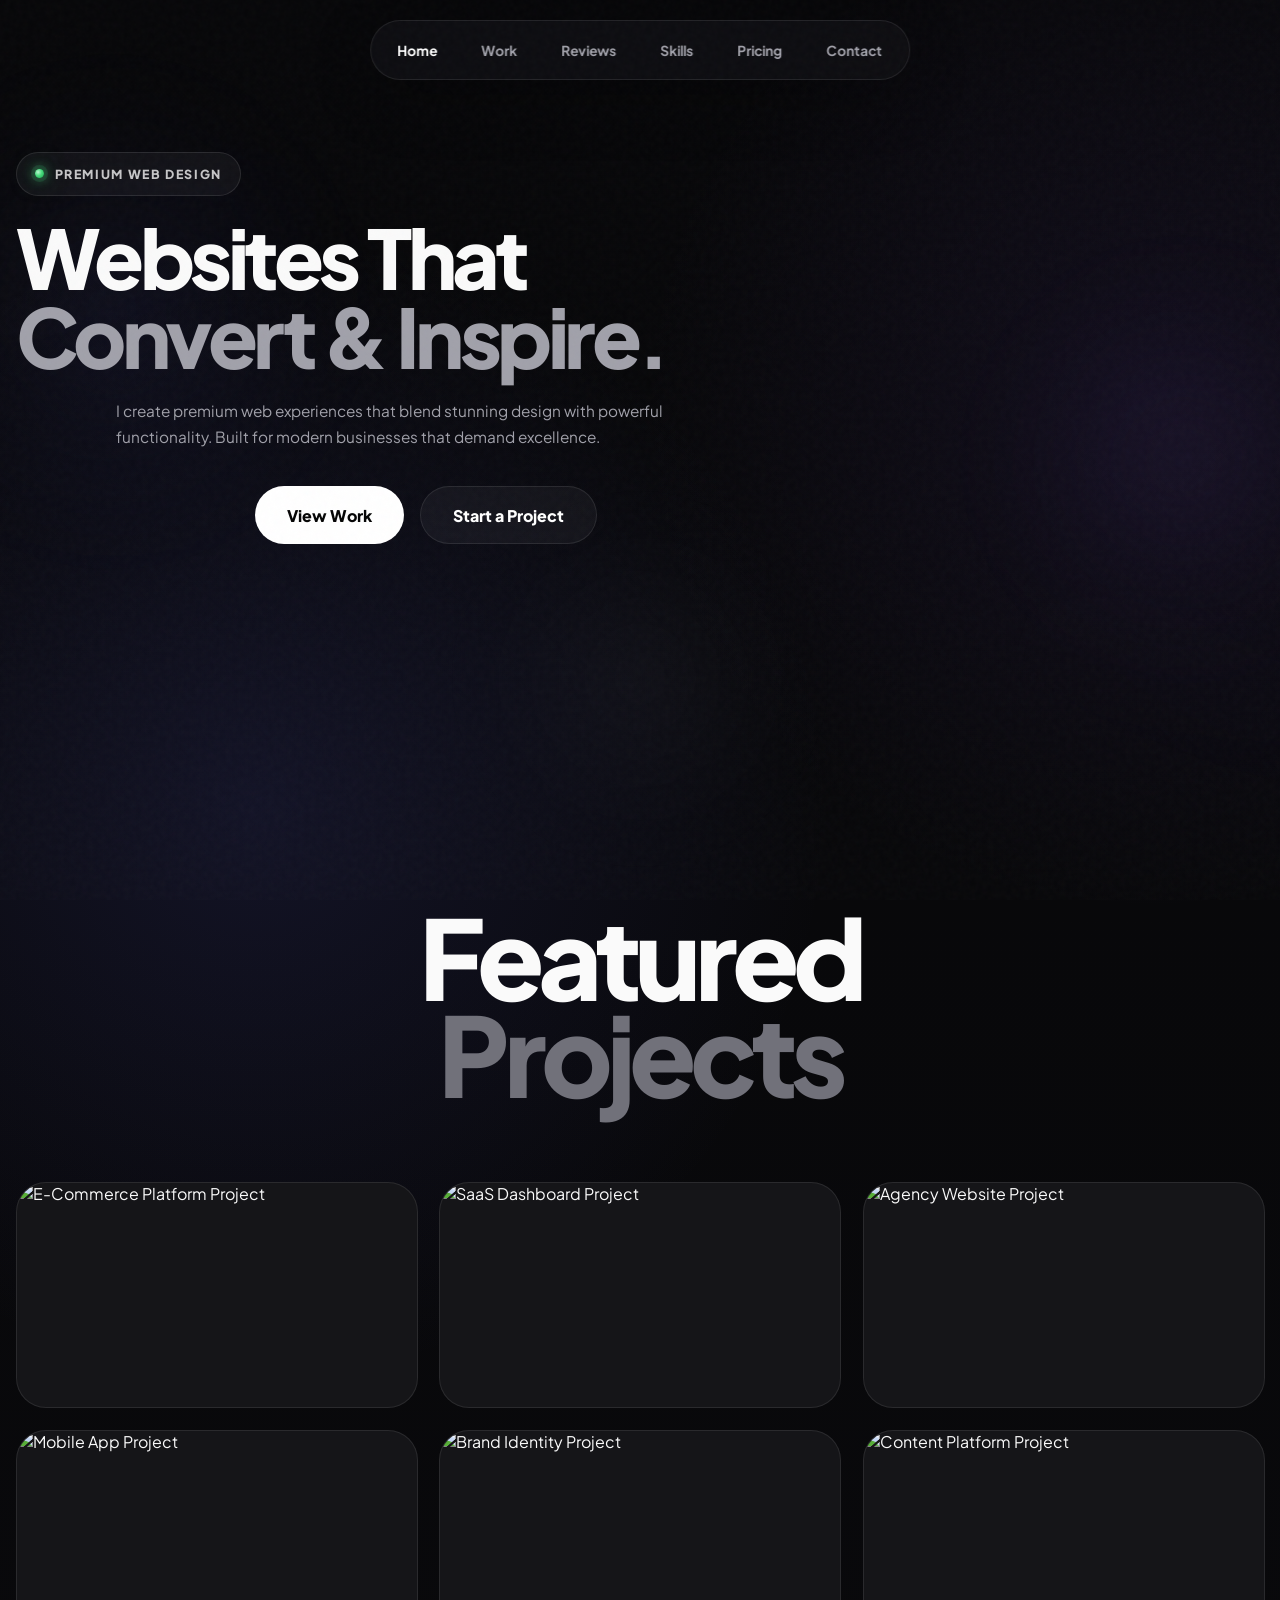
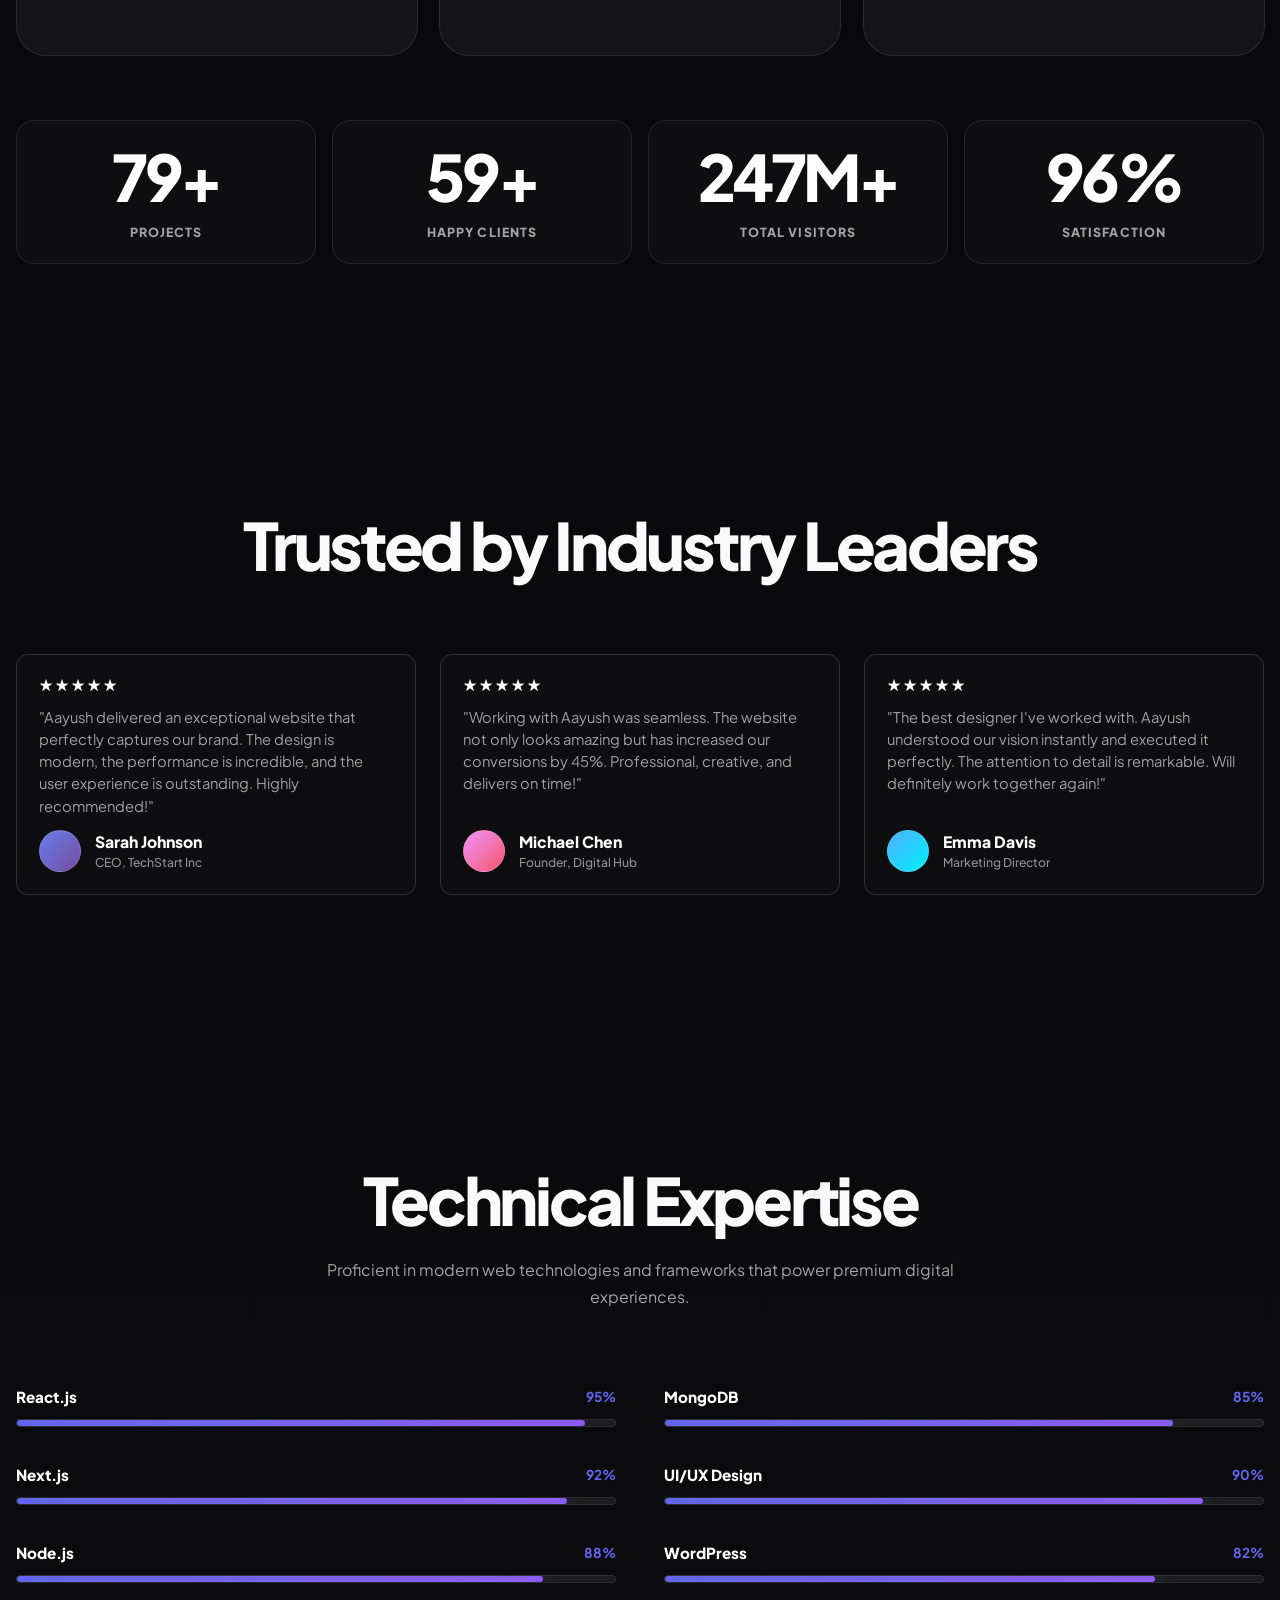
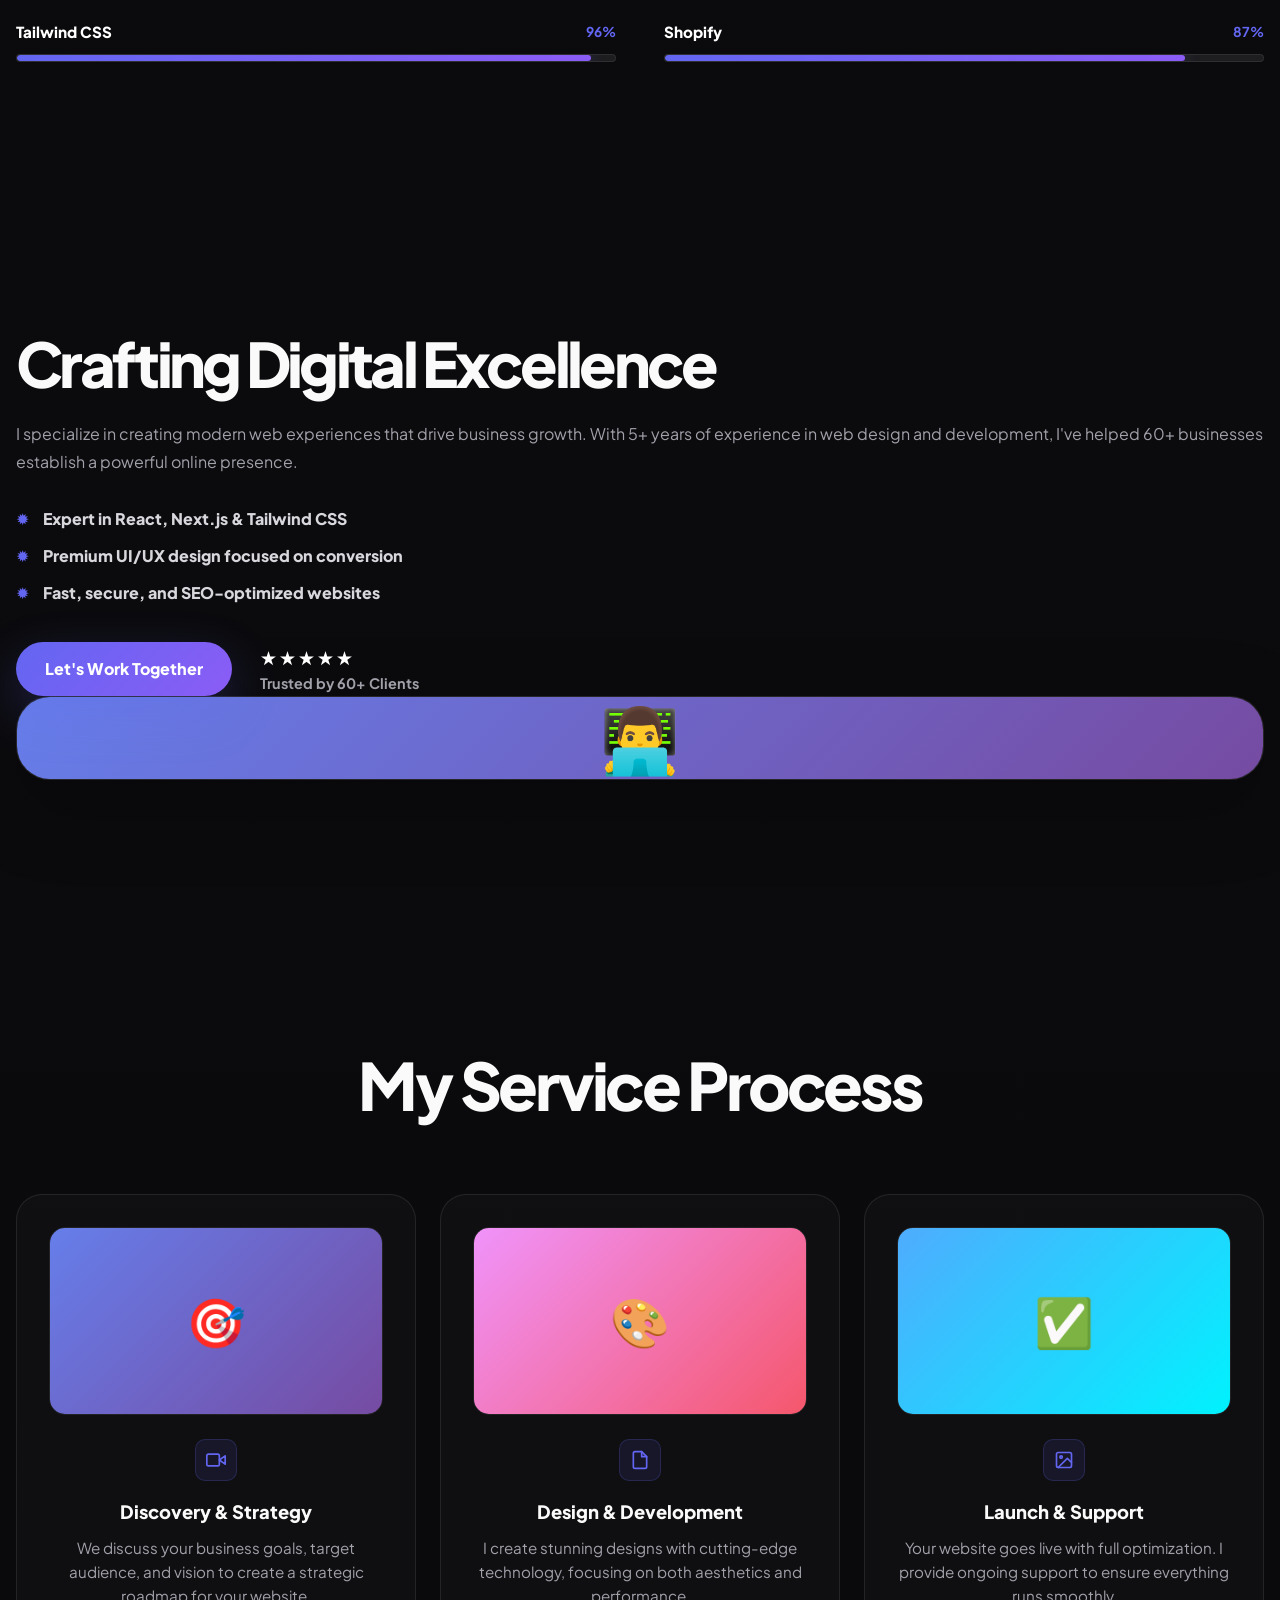
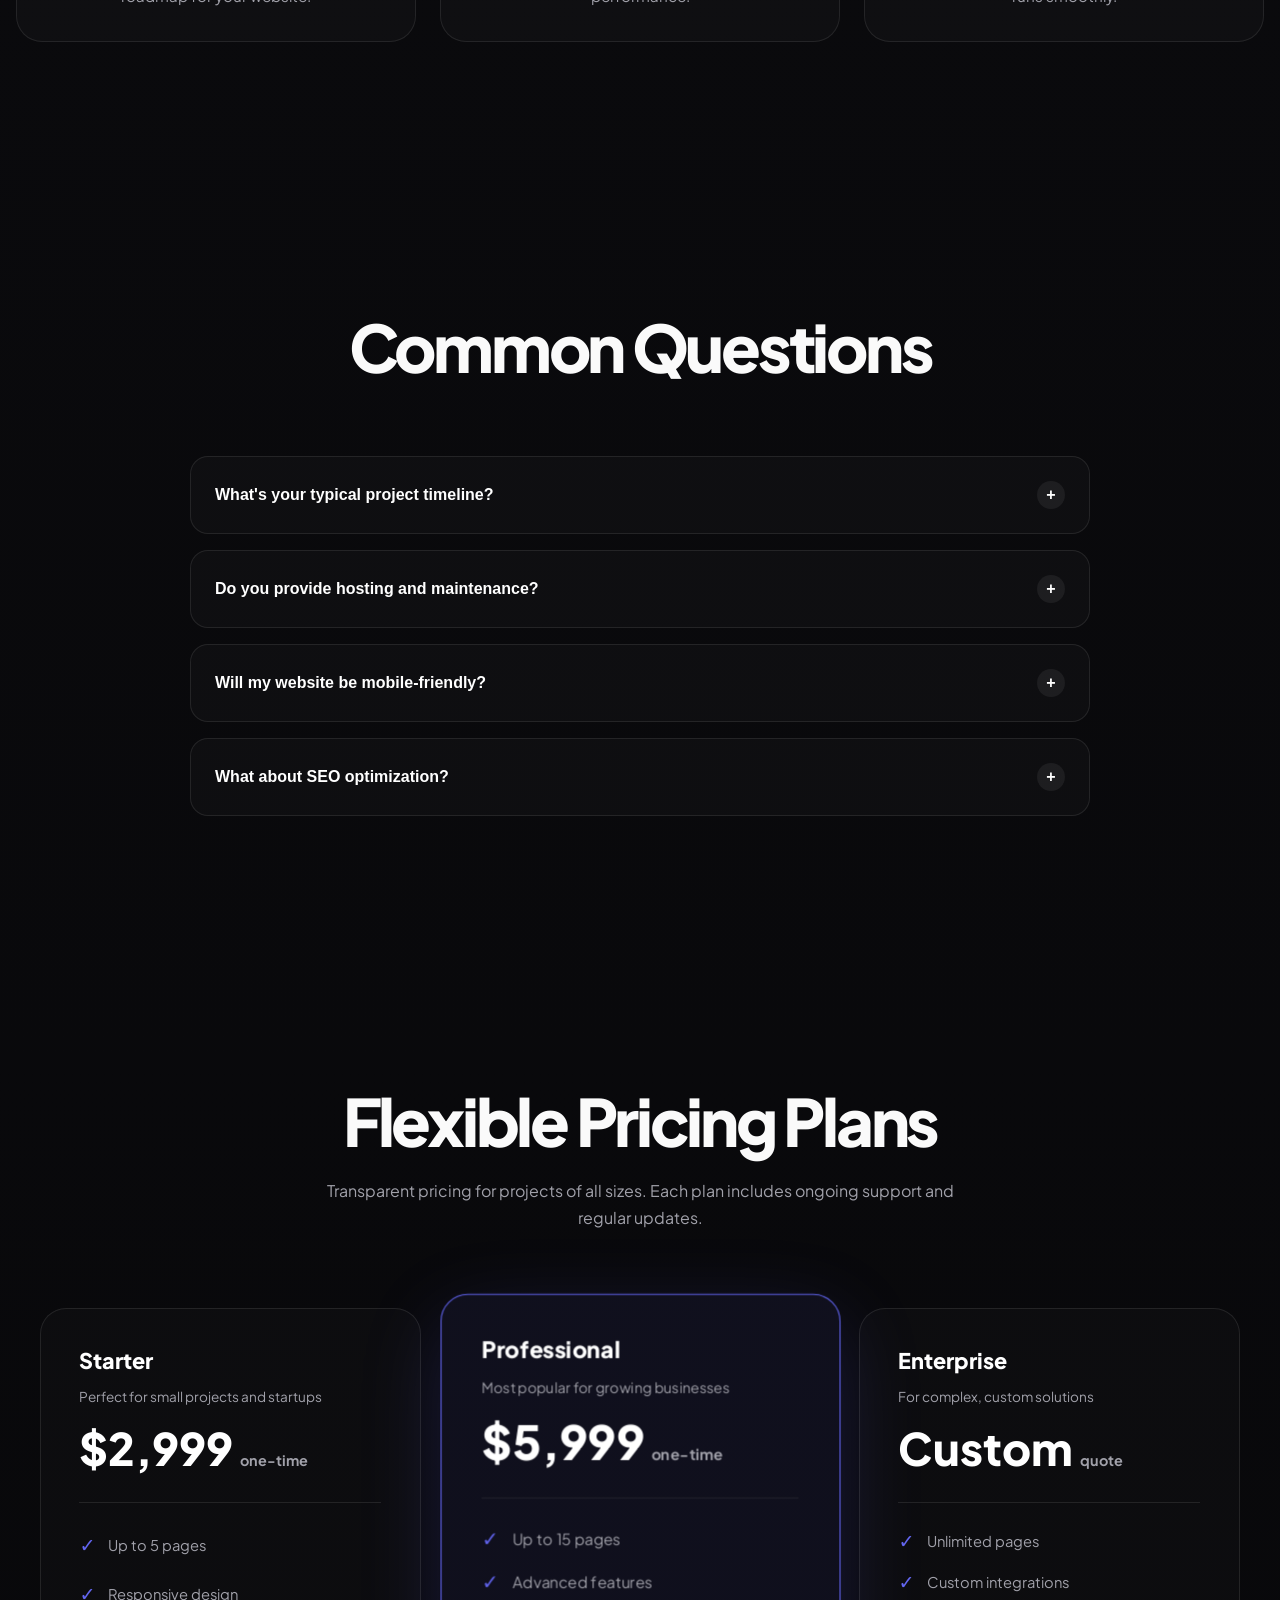
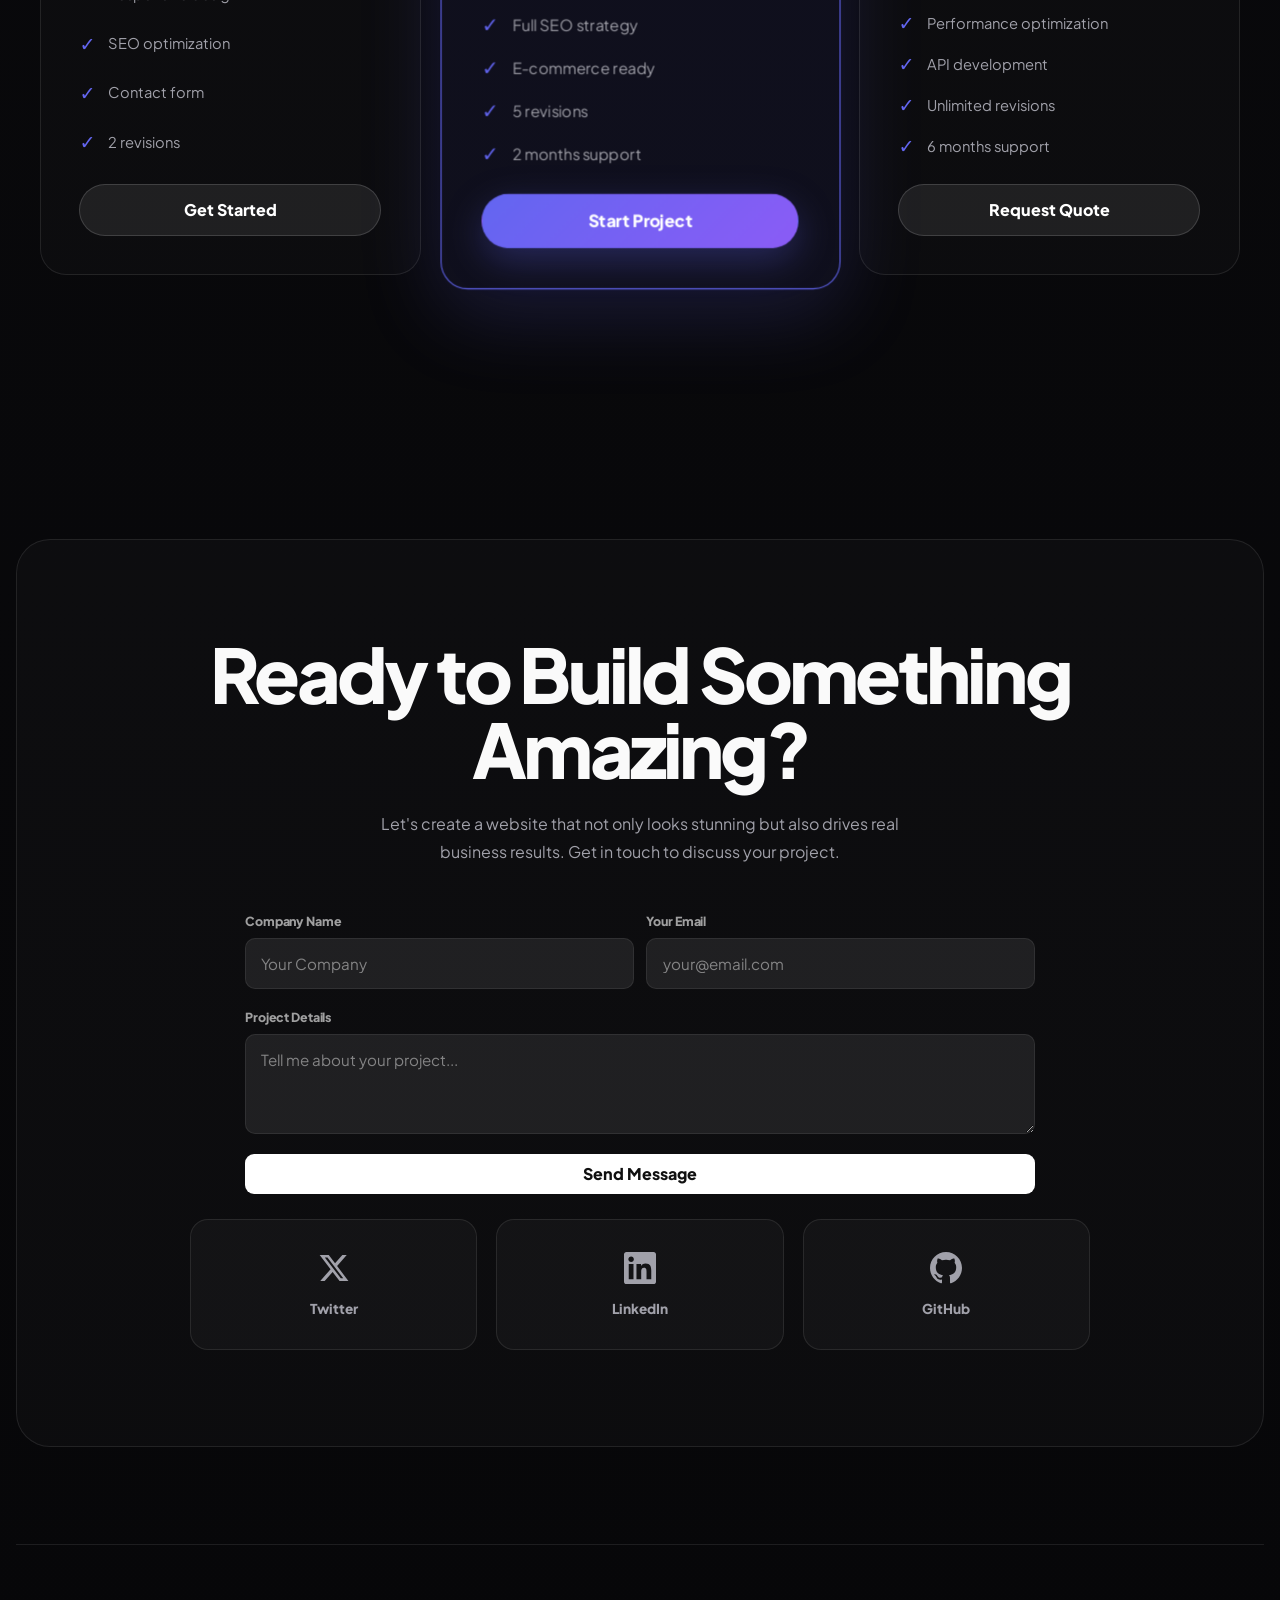
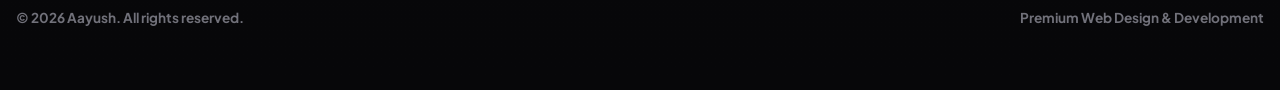
==== index.html @ 917e949e "Add initial HTML template for Aayush's premium web design and development portfolio" ====
<!DOCTYPE html>
<html lang="en" class="premium-smooth-scroll">
<head>
    <meta charset="utf-8">
    <meta content="width=device-width, initial-scale=1.0" name="viewport">
    <title>Aayush | Premium Web Design & Development Portfolio</title>
    <meta content="Premium web design and development portfolio by Aayush. Modern websites built for conversion, crafted with premium UX." name="description">
    <meta content="web design, web development, UI/UX design, portfolio, developer, Next.js, React, Tailwind CSS" name="keywords">
    <meta content="Aayush" name="author">
    <meta content="index, follow" name="robots">

    <meta content="website" property="og:type">
    <meta content="https://aayush.dev/" property="og:url">
    <meta content="Aayush | Premium Web Design & Development Portfolio" property="og:title">
    <meta content="Premium web design and development portfolio by Aayush. Modern websites built for conversion." property="og:description">

    <link href="favicon.png" rel="icon" type="image/png">
    <link href="favicon.png" rel="apple-touch-icon">

    <script type="application/ld+json">
      {
        "@context": "https://schema.org",
        "@type": "Person",
        "name": "Aayush",
        "url": "https://aayush.dev/",
        "jobTitle": "Web Designer & Developer",
        "description": "I create modern, high-converting websites with premium design and powerful functionality built for serious businesses."
      }
    </script>

    <link href="https://fonts.googleapis.com/css2?family=Plus+Jakarta+Sans:wght@400;500;600;700;800;900&display=swap" rel="stylesheet">
    <style>
      :root {
        --bg: #070709;
        --surface: #151518;
        --surface-soft: #1c1c21;
        --border: rgba(255, 255, 255, 0.09);
        --border-strong: rgba(255, 255, 255, 0.18);
        --primary: #6366f1;
        --primary-2: #8b5cf6;
        --text: #fafafa;
        --text-dim: #a1a1aa;
        --text-soft: #71717a;
        --glass: rgba(255, 255, 255, 0.035);
        --radius-xl: 34px;
        --radius-lg: 26px;
        --radius-md: 18px;
        --ease: cubic-bezier(0.25, 1, 0.5, 1);
        --ease-premium: cubic-bezier(0.16, 1, 0.3, 1);
      }

      * {
        margin: 0;
        padding: 0;
        box-sizing: border-box;
        outline: none;
      }

      html {
        scroll-behavior: smooth;
      }

      body {
        background:
          radial-gradient(circle at 20% 10%, rgba(99, 102, 241, 0.12), transparent 36rem),
          radial-gradient(circle at 90% 5%, rgba(139, 92, 246, 0.08), transparent 32rem),
          linear-gradient(180deg, #070709 0%, #0b0b0e 45%, #070709 100%);
        color: var(--text);
        font-family: "Plus Jakarta Sans", system-ui, sans-serif;
        -webkit-font-smoothing: antialiased;
        overflow-x: hidden;
      }

      body::before {
        content: "";
        position: fixed;
        inset: 0;
        pointer-events: none;
        z-index: -2;
        background-image:
          linear-gradient(rgba(255, 255, 255, 0.01) 1px, transparent 1px),
          linear-gradient(90deg, rgba(255, 255, 255, 0.01) 1px, transparent 1px);
        background-size: 56px 56px;
        mask-image: radial-gradient(circle at center, black 0%, transparent 80%);
        opacity: 0.035;
      }

      .site-ambient {
        position: fixed;
        inset: 0;
        overflow: hidden;
        pointer-events: none;
        z-index: -1;
      }

      .site-grid,
      .site-orb,
      .site-beam {
        position: absolute;
        pointer-events: none;
      }

      .site-grid {
        inset: -10%;
        opacity: 0.11;
        background-image:
          linear-gradient(rgba(255, 255, 255, 0.022) 1px, transparent 1px),
          linear-gradient(90deg, rgba(255, 255, 255, 0.022) 1px, transparent 1px);
        background-size: 96px 96px;
        mask-image: radial-gradient(circle at center, black 0%, transparent 74%);
        animation: siteGridFlow 26s linear infinite;
      }

      .site-orb {
        border-radius: 50%;
        filter: blur(22px);
        opacity: 0.32;
        mix-blend-mode: screen;
        animation: siteFloat 18s var(--ease) infinite;
      }

      .site-orb.orb-a {
        width: 30rem;
        height: 30rem;
        top: 8%;
        left: -8rem;
        background: radial-gradient(circle, rgba(99, 102, 241, 0.22) 0%, rgba(99, 102, 241, 0.08) 38%, transparent 72%);
        animation-delay: -3s;
      }

      .site-orb.orb-b {
        width: 26rem;
        height: 26rem;
        top: 28%;
        right: -7rem;
        background: radial-gradient(circle, rgba(139, 92, 246, 0.18) 0%, rgba(139, 92, 246, 0.06) 40%, transparent 72%);
        animation-duration: 21s;
        animation-delay: -8s;
      }

      .site-orb.orb-c {
        width: 22rem;
        height: 22rem;
        bottom: 5%;
        left: 50%;
        transform: translateX(-50%);
        background: radial-gradient(circle, rgba(255, 255, 255, 0.08) 0%, rgba(255, 255, 255, 0.025) 45%, transparent 75%);
        animation-duration: 16s;
        animation-delay: -2s;
      }

      .site-beam {
        width: 34rem;
        height: 7rem;
        filter: blur(38px);
        opacity: 0.11;
        background: linear-gradient(90deg, transparent, rgba(255, 255, 255, 0.08), rgba(99, 102, 241, 0.12), transparent);
        animation: siteBeamDrift 18s ease-in-out infinite;
      }

      .site-beam.beam-a {
        left: -10rem;
        top: 22%;
        transform: rotate(-18deg);
      }

      .site-beam.beam-b {
        right: -12rem;
        bottom: 18%;
        transform: rotate(16deg);
        animation-duration: 22s;
        animation-direction: reverse;
      }

      @keyframes siteFloat {
        0%, 100% { transform: translate3d(0, 0, 0) scale(1); }
        50% { transform: translate3d(0, -26px, 0) scale(1.045); }
      }

      @keyframes siteBeamDrift {
        0%, 100% { transform: translate3d(0, 0, 0) rotate(-18deg); opacity: 0.08; }
        50% { transform: translate3d(40px, -24px, 0) rotate(-14deg); opacity: 0.14; }
      }

      @keyframes siteGridFlow {
        from { transform: translate3d(0, 0, 0); }
        to { transform: translate3d(0, 28px, 0); }
      }

      .noise {
        position: fixed;
        inset: 0;
        z-index: 9999;
        pointer-events: none;
        opacity: 0.03;
        background-image: url("data:image/svg+xml,%3Csvg viewBox='0 0 200 200' xmlns='http://www.w3.org/2000/svg'%3E%3Cfilter id='n'%3E%3CfeTurbulence type='fractalNoise' baseFrequency='0.75' numOctaves='4' stitchTiles='stitch'/%3E%3C/filter%3E%3Crect width='100%25' height='100%25' filter='url(%23n)' opacity='0.9'/%3E%3C/svg%3E");
      }

      .cursor-glow {
        position: fixed;
        left: 0;
        top: 0;
        width: 28rem;
        height: 28rem;
        border-radius: 50%;
        pointer-events: none;
        z-index: -1;
        opacity: 0;
        background: radial-gradient(circle, rgba(255, 255, 255, 0.105) 0%, rgba(99, 102, 241, 0.07) 28%, transparent 68%);
        transform: translate3d(-999px, -999px, 0);
        transition: opacity 0.6s var(--ease);
        will-change: transform, opacity;
        backface-visibility: hidden;
      }

      .custom-cursor {
        position: fixed;
        left: 0;
        top: 0;
        width: 20px;
        height: 20px;
        border: 1.5px solid rgba(255, 255, 255, 0.9);
        border-radius: 999px;
        pointer-events: none;
        z-index: 9998;
        opacity: 0;
        transform: translate3d(-999px, -999px, 0);
        transition:
          width 0.34s var(--ease-premium),
          height 0.34s var(--ease-premium),
          border-color 0.34s var(--ease-premium),
          background 0.34s var(--ease-premium),
          opacity 0.34s var(--ease-premium),
          box-shadow 0.34s var(--ease-premium);
        box-shadow:
          0 0 0 1px rgba(0, 0, 0, 0.12),
          0 0 18px rgba(255, 255, 255, 0.12);
        will-change: transform, opacity;
        backface-visibility: hidden;
      }

      .custom-cursor.cursor-hover {
        width: 42px;
        height: 42px;
        border-color: rgba(255, 255, 255, 0.96);
        background: rgba(255, 255, 255, 0.055);
        box-shadow:
          0 0 0 1px rgba(0, 0, 0, 0.1),
          0 0 24px rgba(255, 255, 255, 0.16);
      }

      @media (min-width: 681px) and (hover: hover) and (pointer: fine) {
        body { cursor: none; }
        a, button, .btn-main, .btn-secondary, .slider-range { cursor: none; }
      }

      @media (hover: none), (pointer: coarse) {
        .cursor-glow, .custom-cursor { display: none !important; }
      }

      a { color: inherit; }

      .container {
        width: min(1420px, calc(100% - 2rem));
        margin-inline: auto;
      }

      nav {
        position: fixed;
        top: 1.25rem;
        left: 50%;
        transform: translateX(-50%);
        padding: 0.45rem;
        background: rgba(16, 16, 20, 0.75);
        backdrop-filter: blur(24px);
        -webkit-backdrop-filter: blur(24px);
        border: 1px solid var(--border);
        border-radius: 999px;
        z-index: 1000;
        display: flex;
        gap: 0.35rem;
        box-shadow: 0 18px 60px rgba(0, 0, 0, 0.28);
      }

      .nav-highlight {
        position: absolute;
        top: 0.45rem;
        left: 0.45rem;
        height: calc(100% - 0.9rem);
        background: rgba(255, 255, 255, 0.08);
        border-radius: 999px;
        z-index: -1;
        transition: all 0.45s cubic-bezier(0.23, 1, 0.32, 1);
        pointer-events: none;
        opacity: 0;
      }

      nav a {
        padding: 0.72rem 1.2rem;
        border-radius: 999px;
        text-decoration: none;
        color: var(--text-dim);
        font-size: 0.86rem;
        font-weight: 700;
        transition: color 0.35s var(--ease);
        white-space: nowrap;
        min-height: 44px;
        display: inline-flex;
        align-items: center;
        position: relative;
      }

      nav a:hover { color: #fff; }
      nav a.active { color: #fff; }

      .mobile-topbar {
        display: none;
        position: fixed;
        top: max(0.8rem, env(safe-area-inset-top));
        left: 50%;
        transform: translateX(-50%);
        width: min(calc(100% - 1rem), 560px);
        z-index: 1800;
        align-items: center;
        justify-content: space-between;
        gap: 1rem;
        padding: 0.9rem 1rem;
        background: rgba(14, 15, 19, 0.78);
        border: 1px solid rgba(255, 255, 255, 0.08);
        border-radius: 22px;
        box-shadow: 0 16px 40px rgba(0, 0, 0, 0.24);
        backdrop-filter: blur(16px) saturate(115%);
        -webkit-backdrop-filter: blur(16px) saturate(115%);
      }

      .mobile-topbar-brand {
        display: grid;
        gap: 0.18rem;
        min-width: 0;
      }

      .mobile-topbar-brand strong {
        font-size: 0.98rem;
        line-height: 1;
        font-weight: 900;
        letter-spacing: -0.02em;
        color: #fff;
        white-space: nowrap;
      }

      .mobile-topbar-brand span {
        font-size: 0.68rem;
        line-height: 1;
        font-weight: 800;
        letter-spacing: 0.14em;
        text-transform: uppercase;
        color: var(--text-soft);
      }

      .mobile-menu-btn {
        display: none;
        width: 46px;
        height: 46px;
        flex: 0 0 46px;
        align-items: center;
        justify-content: center;
        border-radius: 14px;
        border: 1px solid rgba(255, 255, 255, 0.1);
        background: rgba(255, 255, 255, 0.04);
        color: #fff;
        cursor: pointer;
        transition:
          transform 0.24s var(--ease),
          background 0.24s var(--ease),
          border-color 0.24s var(--ease),
          opacity 0.24s var(--ease);
        -webkit-tap-highlight-color: transparent;
      }

      .mobile-menu-btn:hover {
        background: rgba(255, 255, 255, 0.08);
        border-color: rgba(255, 255, 255, 0.18);
      }

      .mobile-menu-btn:active { transform: scale(0.95); }
      .mobile-menu-btn.hide-when-open { opacity: 0; pointer-events: none; transform: scale(0.94); }

      .mobile-menu-btn svg {
        width: 20px;
        height: 20px;
      }

      .mobile-menu-overlay {
        position: fixed;
        inset: 0;
        z-index: 1900;
        display: flex;
        align-items: flex-start;
        justify-content: center;
        padding: max(6.35rem, calc(env(safe-area-inset-top) + 5.8rem)) 1rem 1rem;
        background: rgba(3, 4, 7, 0.82);
        backdrop-filter: blur(26px) saturate(112%);
        -webkit-backdrop-filter: blur(26px) saturate(112%);
        opacity: 0;
        visibility: hidden;
        pointer-events: none;
        transition:
          opacity 0.36s var(--ease),
          visibility 0.36s var(--ease);
      }

      .mobile-menu-overlay.active {
        opacity: 1;
        visibility: visible;
        pointer-events: auto;
      }

      .mobile-menu-sheet {
        position: relative;
        z-index: 1;
        width: min(220px, calc(100vw - 4rem));
        padding: 0.9rem;
        border-radius: 42px;
        border: 1px solid rgba(255, 255, 255, 0.09);
        background: rgba(20, 21, 26, 0.78);
        backdrop-filter: blur(28px) saturate(120%);
        -webkit-backdrop-filter: blur(28px) saturate(120%);
        box-shadow:
          0 30px 80px rgba(0, 0, 0, 0.42),
          inset 0 1px 0 rgba(255, 255, 255, 0.06);
        transform: translate3d(0, -18px, 0) scale(0.88);
        opacity: 0;
        transition:
          transform 0.56s cubic-bezier(0.16, 1, 0.3, 1),
          opacity 0.36s var(--ease);
      }

      .mobile-menu-overlay.active .mobile-menu-sheet {
        transform: translate3d(0, 0, 0) scale(1);
        opacity: 1;
      }

      .mobile-menu-header {
        position: relative;
        display: flex;
        justify-content: flex-end;
        align-items: center;
        min-height: 34px;
        margin-bottom: 0.4rem;
      }

      .mobile-menu-close {
        width: 38px;
        height: 38px;
        border-radius: 999px;
        border: 1px solid rgba(255, 255, 255, 0.1);
        background: rgba(255, 255, 255, 0.04);
        color: #fff;
        display: grid;
        place-items: center;
        cursor: pointer;
        transition:
          transform 0.24s var(--ease),
          background 0.24s var(--ease),
          border-color 0.24s var(--ease);
        -webkit-tap-highlight-color: transparent;
        flex: 0 0 auto;
      }

      .mobile-menu-close:hover {
        background: rgba(255, 255, 255, 0.08);
        border-color: rgba(255, 255, 255, 0.16);
      }

      .mobile-menu-close:active { transform: scale(0.94); }
      .mobile-menu-close svg { width: 18px; height: 18px; }

      .mobile-menu-links {
        display: grid;
        gap: 0.55rem;
        padding: 0.15rem 0 0.1rem;
      }

      .mobile-menu-links a {
        min-height: 52px;
        display: flex;
        align-items: center;
        justify-content: space-between;
        gap: 0.85rem;
        padding: 0.9rem 1rem;
        border-radius: 18px;
        background: rgba(255, 255, 255, 0.03);
        border: 1px solid rgba(255, 255, 255, 0.06);
        color: rgba(250, 250, 250, 0.84);
        text-decoration: none;
        font-size: 0.98rem;
        font-weight: 850;
        letter-spacing: -0.02em;
        opacity: 0;
        transform: translate3d(0, 12px, 0);
        transition:
          opacity 0.42s var(--ease),
          transform 0.42s var(--ease),
          color 0.24s var(--ease),
          background 0.24s var(--ease),
          border-color 0.24s var(--ease),
          box-shadow 0.24s var(--ease);
        -webkit-tap-highlight-color: transparent;
      }

      .mobile-menu-links a::after {
        content: "→";
        color: rgba(255, 255, 255, 0.26);
        transition:
          transform 0.24s var(--ease),
          color 0.24s var(--ease);
      }

      .mobile-menu-overlay.active .mobile-menu-links a {
        opacity: 1;
        transform: translate3d(0, 0, 0);
      }

      .mobile-menu-links a.active {
        color: #fff;
        border-color: rgba(255, 255, 255, 0.12);
        background: rgba(255, 255, 255, 0.075);
        box-shadow: inset 0 0 0 1px rgba(255, 255, 255, 0.03);
      }

      .mobile-menu-links a.active::after,
      .mobile-menu-links a:active::after {
        color: #fff;
        transform: translateX(2px);
      }

      .mobile-menu-links a:active {
        transform: scale(0.985);
        background: rgba(255, 255, 255, 0.085);
        color: #fff;
      }

      .mobile-menu-overlay.active .mobile-menu-links a:nth-child(1) { transition-delay: 0.06s; }
      .mobile-menu-overlay.active .mobile-menu-links a:nth-child(2) { transition-delay: 0.11s; }
      .mobile-menu-overlay.active .mobile-menu-links a:nth-child(3) { transition-delay: 0.16s; }
      .mobile-menu-overlay.active .mobile-menu-links a:nth-child(4) { transition-delay: 0.21s; }
      .mobile-menu-overlay.active .mobile-menu-links a:nth-child(5) { transition-delay: 0.26s; }
      .mobile-menu-overlay.active .mobile-menu-links a:nth-child(6) { transition-delay: 0.31s; }

      body.mobile-menu-open {
        overflow: hidden;
        touch-action: none;
        width: 100%;
      }

      .hero {
        min-height: 88vh !important;
        padding: 9.5rem 0 5.5rem !important;
        overflow: visible !important;
        background: transparent !important;
      }

      .hero::after,
      .hero-ambient,
      .hero-grid-glow,
      .hero-orb,
      .hero-ring,
      .hero-beam {
        display: none !important;
        animation: none !important;
        background: none !important;
        filter: none !important;
      }

      .hero-inner {
        width: min(820px, 100%) !important;
      }

      .hero-kicker {
        display: inline-flex;
        align-items: center;
        justify-content: center;
        gap: 0.65rem;
        padding: 0.8rem 1.15rem;
        margin-bottom: 1.4rem !important;
        border-radius: 999px;
        border: 1px solid rgba(255, 255, 255, 0.1);
        background: rgba(255, 255, 255, 0.045) !important;
        color: rgba(250, 250, 250, 0.78) !important;
        font-size: 0.78rem;
        font-weight: 800;
        letter-spacing: 0.13em;
        text-transform: uppercase;
        box-shadow: none !important;
        backdrop-filter: none !important;
        -webkit-backdrop-filter: none !important;
      }

      .hero-kicker::before {
        content: "";
        width: 0.55rem;
        height: 0.55rem;
        border-radius: 50%;
        background: radial-gradient(circle at 35% 35%, #bbf7d0 0%, #4ade80 42%, #16a34a 100%) !important;
        box-shadow:
          0 0 0 4px rgba(74, 222, 128, 0.12),
          0 0 12px rgba(74, 222, 128, 0.85),
          0 0 24px rgba(34, 197, 94, 0.55) !important;
      }

      .hero h1 {
        font-size: clamp(2.85rem, 6.4vw, 5.85rem) !important;
        font-weight: 900;
        line-height: 0.96 !important;
        letter-spacing: -0.055em !important;
        margin-bottom: 1.45rem !important;
      }

      .hero h1 span { color: var(--text-dim); }

      .hero p {
        font-size: clamp(0.96rem, 1.12vw, 1.05rem) !important;
        color: var(--text-dim);
        max-width: 620px !important;
        margin: 0 auto 2.25rem !important;
        line-height: 1.68 !important;
      }

      .hero .reveal,
      .hero .reveal.active {
        opacity: 1 !important;
        filter: none !important;
        transform: none !important;
        transition: none !important;
        animation: none !important;
      }

      .hero-actions {
        display: flex;
        justify-content: center;
        gap: 1rem;
        flex-wrap: wrap;
      }

      .btn-main,
      .btn-secondary {
        display: inline-flex;
        align-items: center;
        justify-content: center;
        min-height: 58px;
        padding: 0 2rem;
        border-radius: 999px;
        text-decoration: none;
        font-weight: 800;
        transition:
          background 0.35s var(--ease),
          border-color 0.35s var(--ease),
          transform 0.35s var(--ease);
      }

      .btn-main {
        background: #fff;
        color: #050505;
      }

      .btn-main:hover { background: #e4e4e7; }

      .btn-secondary {
        color: #fff;
        background: rgba(255, 255, 255, 0.045);
        border: 1px solid var(--border);
      }

      .btn-secondary:hover {
        border-color: var(--border-strong);
        background: rgba(255, 255, 255, 0.08);
      }

      section[id] { scroll-margin-top: 12rem; }

      .section-pad { padding: 6rem 0; }

      .section-header {
        text-align: center;
        margin-bottom: 4.8rem !important;
      }

      .section-header h2 {
        font-size: clamp(2.1rem, 5.1vw, 4.4rem);
        font-weight: 900;
        line-height: 1;
        letter-spacing: -0.05em;
        margin-bottom: 1.5rem;
      }

      .section-header p {
        max-width: 640px;
        margin: 0 auto;
        color: var(--text-dim);
        line-height: 1.7;
      }

      .work-section {
        padding: 7.25rem 0 7rem !important;
      }

      .work-top {
        text-align: center;
        margin-bottom: 5rem !important;
      }

      .work-title h2 {
        font-size: clamp(3rem, 8.7vw, 6.9rem);
        font-weight: 900;
        letter-spacing: -0.055em;
        line-height: 0.88;
      }

      .work-title span {
        display: block;
        color: var(--text-soft);
      }

      .work-wall {
        display: grid;
        grid-template-columns: repeat(3, 1fr);
        gap: clamp(0.85rem, 1.7vw, 1.4rem);
        align-items: stretch;
      }

      @media (max-width: 980px) {
        .work-wall { grid-template-columns: repeat(2, 1fr); }
      }

      @media (max-width: 680px) {
        .work-wall { grid-template-columns: 1fr; }
      }

      .work-card {
        position: relative;
        display: block;
        overflow: hidden;
        border-radius: clamp(18px, 2.5vw, 30px);
        border: 1px solid var(--border);
        background: var(--surface);
        aspect-ratio: 16 / 9;
        transition:
          transform 0.5s var(--ease),
          border-color 0.5s var(--ease),
          box-shadow 0.5s var(--ease);
        will-change: transform, border-color, box-shadow;
      }

      .work-card.reveal.active:hover {
        border-color: var(--border-strong);
        box-shadow: 0 18px 50px rgba(0, 0, 0, 0.36);
        transform: translate3d(0, 0, 0);
      }

      .work-card img {
        position: absolute;
        inset: 0;
        width: 100%;
        height: 100%;
        object-fit: cover;
        display: block;
      }

      .proof-row {
        display: grid;
        grid-template-columns: repeat(4, 1fr);
        gap: 1rem;
        margin: 4rem 0 0;
      }

      .proof-card {
        min-height: 144px;
        padding: 1.45rem;
        border-radius: var(--radius-md);
        background: rgba(255, 255, 255, 0.025);
        border: 1px solid var(--border);
        display: flex;
        flex-direction: column;
        justify-content: space-between;
        transition:
          background 0.4s var(--ease),
          border-color 0.4s var(--ease);
        text-align: center;
      }

      .proof-card:hover {
        border-color: var(--border-strong);
        background: rgba(255, 255, 255, 0.045);
      }

      .proof-card strong {
        display: block;
        font-size: clamp(2.5rem, 5vw, 4.2rem);
        font-weight: 900;
        letter-spacing: -0.05em;
        line-height: 1;
        color: #fff;
      }

      .proof-card > span {
        display: block;
        color: var(--text-dim);
        margin-top: 0.95rem;
        font-size: 0.78rem;
        font-weight: 900;
        text-transform: uppercase;
        letter-spacing: 0.09em;
      }

      .reviews-section {
        padding: 8.5rem 0 !important;
      }

      .reviews-grid {
        display: grid;
        grid-template-columns: repeat(3, 1fr);
        gap: 1.5rem;
      }

      .review-card {
        background: rgba(255, 255, 255, 0.02);
        border: 1px solid rgba(255, 255, 255, 0.14);
        border-radius: 12px;
        padding: 1.35rem;
        min-height: 190px;
        display: flex;
        flex-direction: column;
        justify-content: space-between;
        text-decoration: none;
        color: inherit;
        transition:
          background 0.35s var(--ease),
          border-color 0.35s var(--ease),
          transform 0.35s var(--ease);
      }

      .review-card:hover {
        background: rgba(255, 255, 255, 0.035);
        border-color: rgba(255, 255, 255, 0.24);
        transform: translateY(-5px);
      }

      .review-content {
        display: flex;
        flex-direction: column;
        gap: 0.85rem;
        flex: 1;
      }

      .review-stars {
        color: #fff;
        font-size: 1rem;
        letter-spacing: 2px;
        line-height: 1;
      }

      .review-text {
        font-size: 0.92rem;
        line-height: 1.5;
        color: #9f9fa8;
        margin: 0;
      }

      .review-user {
        display: flex;
        align-items: center;
        gap: 0.9rem;
        margin-top: auto;
      }

      .review-avatar {
        width: 42px;
        height: 42px;
        border-radius: 50%;
        object-fit: cover;
        border: 1px solid rgba(255, 255, 255, 0.14);
      }

      .review-info h4 {
        font-size: 0.98rem;
        font-weight: 800;
        color: #fff;
        display: flex;
        align-items: center;
        gap: 6px;
        margin: 0 0 0.18rem 0;
        line-height: 1.15;
      }

      .review-info span {
        display: block;
        font-size: 0.76rem;
        color: #8f8f99;
        font-weight: 500;
      }

      .about-section {
        padding: 8.5rem 0 !important;
      }

      .about-grid {
        display: grid;
        grid-template-columns: 1fr 1fr;
        gap: clamp(3rem, 8vw, 6rem);
        align-items: center;
      }

      .about-content { text-align: left; }

      .about-content h2 {
        font-size: clamp(2.2rem, 4.8vw, 3.9rem);
        font-weight: 900;
        letter-spacing: -0.06em;
        line-height: 1;
        margin-bottom: 1.6rem;
      }

      .about-text {
        color: var(--text-dim);
        font-size: clamp(1rem, 1.15vw, 1.12rem);
        line-height: 1.75;
        margin-bottom: 2rem;
      }

      .about-points {
        display: grid;
        gap: 1rem;
        margin-bottom: 2.4rem;
        list-style: none;
        color: #d7d7dc;
        font-weight: 800;
      }

      .about-points li {
        display: flex;
        align-items: center;
        gap: 0.85rem;
      }

      .about-points li::before {
        content: "✹";
        color: var(--primary);
        flex-shrink: 0;
      }

      .about-actions {
        display: flex;
        align-items: center;
        gap: 1.8rem;
        flex-wrap: wrap;
      }

      .guide-btn {
        display: inline-flex;
        align-items: center;
        justify-content: center;
        min-height: 54px;
        padding: 0 1.8rem;
        border-radius: 999px;
        background: linear-gradient(135deg, var(--primary), var(--primary-2));
        color: #fff;
        text-decoration: none;
        font-weight: 900;
        box-shadow: 0 18px 48px rgba(99, 102, 241, 0.25);
        transition:
          transform 0.35s var(--ease),
          box-shadow 0.35s var(--ease);
      }

      .guide-btn:hover {
        transform: translateY(-3px);
        box-shadow: 0 22px 60px rgba(99, 102, 241, 0.35);
      }

      .about-rating {
        display: grid;
        gap: 0.3rem;
        color: var(--text-dim);
        font-size: 0.9rem;
        font-weight: 700;
      }

      .about-rating strong {
        color: #fff;
        letter-spacing: 2px;
        font-size: 1.15rem;
      }

      .about-visual {
        border-radius: var(--radius-xl);
        overflow: hidden;
        border: 1px solid rgba(255, 255, 255, 0.1);
        background: rgba(255, 255, 255, 0.015);
        box-shadow: 0 24px 80px rgba(0, 0, 0, 0.28);
      }

      .about-image-wrapper img {
        width: 100%;
        height: 100%;
        object-fit: cover;
        display: block;
      }

      .process-section {
        padding: 8.5rem 0 !important;
      }

      .process-grid {
        display: grid;
        grid-template-columns: repeat(3, 1fr);
        gap: 1.5rem;
      }

      .process-card {
        background: rgba(255, 255, 255, 0.025);
        border: 1px solid var(--border);
        border-radius: var(--radius-lg);
        padding: 2rem;
        text-align: center;
        transition:
          border-color 0.4s var(--ease),
          background 0.4s var(--ease),
          transform 0.4s var(--ease);
        display: flex;
        flex-direction: column;
        align-items: center;
      }

      .process-card:hover {
        border-color: var(--border-strong);
        background: rgba(255, 255, 255, 0.04);
        transform: translateY(-5px);
      }

      .process-media {
        width: 100%;
        aspect-ratio: 16 / 9;
        overflow: hidden;
        border-radius: 16px;
        margin-bottom: 1.5rem;
        border: 1px solid rgba(255, 255, 255, 0.08);
      }

      .process-media img {
        width: 100%;
        height: 100%;
        object-fit: cover;
        display: block;
      }

      .process-icon {
        width: 42px;
        height: 42px;
        border-radius: 10px;
        display: inline-flex;
        align-items: center;
        justify-content: center;
        background: rgba(99, 102, 241, 0.1);
        border: 1px solid rgba(99, 102, 241, 0.2);
        color: var(--primary);
        margin-bottom: 1.2rem;
      }

      .process-icon svg {
        width: 20px;
        height: 20px;
      }

      .process-card h3 {
        margin-bottom: 0.8rem;
        font-size: 1.15rem;
        font-weight: 800;
      }

      .process-card p {
        color: var(--text-dim);
        line-height: 1.6;
        font-size: 0.95rem;
      }

      .faq-section {
        padding: 8.5rem 0 !important;
      }

      .faq-list {
        display: grid;
        gap: 1rem;
        max-width: 900px;
        margin: 0 auto;
      }

      .faq-item {
        background: rgba(255, 255, 255, 0.025);
        border: 1px solid var(--border);
        border-radius: var(--radius-md);
        overflow: hidden;
        transition: border-color 0.4s var(--ease);
      }

      .faq-item:hover { border-color: var(--border-strong); }

      .faq-trigger {
        width: 100%;
        padding: 1.5rem;
        background: none;
        border: none;
        color: #fff;
        display: flex;
        justify-content: space-between;
        align-items: center;
        gap: 1rem;
        cursor: pointer;
        text-align: left;
        font-size: 1rem;
        font-weight: 800;
        min-height: 44px;
      }

      .faq-trigger span {
        width: 28px;
        height: 28px;
        display: grid;
        place-items: center;
        border-radius: 50%;
        background: rgba(255, 255, 255, 0.06);
        transition: transform 0.4s var(--ease);
      }

      .faq-item.active .faq-trigger span { transform: rotate(45deg); }

      .faq-content {
        display: grid;
        grid-template-rows: 0fr;
        padding: 0 1.5rem;
        color: var(--text-dim);
        line-height: 1.7;
        transition:
          grid-template-rows 0.4s var(--ease),
          padding-bottom 0.4s var(--ease);
      }

      .faq-content > div { min-height: 0; }
      .faq-item.active .faq-content {
        grid-template-rows: 1fr;
        padding-bottom: 1.5rem;
      }

      .cta-section {
        padding: 8rem 0 6rem;
      }

      .cta-card {
        padding: clamp(3rem, 8vw, 6rem) 2rem;
        border-radius: var(--radius-xl);
        border: 1px solid var(--border);
        background: rgba(255, 255, 255, 0.025);
        text-align: center;
      }

      .cta-card h2 {
        font-size: clamp(2.2rem, 6vw, 4.7rem);
        line-height: 1;
        font-weight: 900;
        margin-bottom: 1.5rem;
        letter-spacing: -0.05em;
      }

      .cta-card p {
        color: var(--text-dim);
        max-width: 560px;
        margin: 0 auto 3rem;
        line-height: 1.7;
        font-size: 1rem;
      }

      .social-grid {
        display: grid;
        grid-template-columns: repeat(auto-fit, minmax(160px, 1fr));
        gap: 1.2rem;
        max-width: 900px;
        margin: 0 auto;
      }

      .social-card {
        display: flex;
        flex-direction: column;
        align-items: center;
        gap: 1rem;
        padding: 2rem 1rem;
        background: rgba(255, 255, 255, 0.03);
        border: 1px solid var(--border);
        border-radius: var(--radius-md);
        text-decoration: none;
        color: var(--text-dim);
        transition: all 0.4s var(--ease);
        min-height: 44px;
      }

      .social-card svg {
        width: 32px;
        height: 32px;
      }

      .social-card span {
        font-size: 0.85rem;
        font-weight: 800;
      }

      .social-card:hover {
        background: rgba(255, 255, 255, 0.06);
        border-color: var(--border-strong);
        color: #fff;
        transform: translateY(-5px);
      }

      .cta-card .social-grid { margin-top: 1.6rem; }

      .contact-form {
        width: min(790px, 100%);
        margin: 0 auto;
        display: grid;
        grid-template-columns: repeat(2, minmax(0, 1fr));
        gap: 1.25rem 0.8rem;
        text-align: left;
      }

      .contact-field {
        display: grid;
        gap: 0.55rem;
      }

      .contact-field-full,
      .contact-submit {
        grid-column: 1 / -1;
      }

      .contact-field label {
        color: rgba(250, 250, 250, 0.62);
        font-size: 0.78rem;
        font-weight: 800;
        letter-spacing: -0.01em;
      }

      .sr-only {
        position: absolute;
        width: 1px;
        height: 1px;
        padding: 0;
        margin: -1px;
        overflow: hidden;
        clip: rect(0, 0, 0, 0);
        white-space: nowrap;
        border: 0;
      }

      .contact-field input,
      .contact-field textarea,
      .contact-field select {
        width: 100%;
        border: 1px solid rgba(255, 255, 255, 0.08);
        background: rgba(255, 255, 255, 0.08);
        color: #fff;
        border-radius: 10px;
        padding: 0.95rem 0.95rem;
        font: inherit;
        font-size: 0.95rem;
        outline: none;
        transition:
          border-color 0.28s var(--ease),
          background 0.28s var(--ease),
          box-shadow 0.28s var(--ease);
      }

      .contact-field textarea { min-height: 100px; resize: vertical; }

      .contact-field input::placeholder,
      .contact-field textarea::placeholder {
        color: rgba(250, 250, 250, 0.46);
      }

      .contact-field input:focus,
      .contact-field textarea:focus,
      .contact-field select:focus {
        border-color: rgba(255, 255, 255, 0.22);
        background: rgba(255, 255, 255, 0.1);
        box-shadow: 0 0 0 4px rgba(255, 255, 255, 0.035);
      }

      .contact-submit {
        min-height: 40px;
        border: 0;
        border-radius: 9px;
        background: #fff;
        color: #101010;
        font: inherit;
        font-weight: 900;
        cursor: pointer;
        transition:
          transform 0.28s var(--ease),
          background 0.28s var(--ease),
          box-shadow 0.28s var(--ease);
      }

      .contact-submit:hover {
        background: #e9e9ec;
        transform: translateY(-2px);
        box-shadow: 0 16px 36px rgba(0, 0, 0, 0.26);
      }

      .contact-submit:active { transform: translateY(0); }

      footer {
        padding: 4rem 0;
        color: var(--text-soft);
        display: flex;
        justify-content: space-between;
        gap: 2rem;
        flex-wrap: wrap;
        font-size: 0.85rem;
        font-weight: 700;
        border-top: 1px solid var(--border);
      }

      @media (min-width: 681px) and (hover: hover) and (pointer: fine) {
        html.premium-smooth-scroll { scroll-behavior: auto; }
        body.premium-smooth-scroll-ready { overscroll-behavior-y: none; }
      }

      @media (min-width: 681px) {
        .work-card,
        .review-card,
        .process-card,
        .proof-card,
        .social-card {
          transform: translateZ(0);
          backface-visibility: hidden;
        }
      }

      .scroll-progress {
        position: fixed;
        top: 0;
        left: 0;
        height: 3px;
        width: 100%;
        z-index: 1200;
        transform-origin: left;
        transform: scaleX(0);
        background: linear-gradient(90deg, #fff, var(--primary));
        will-change: transform;
      }

      .reveal-delay-1 { transition-delay: 0.08s; }
      .reveal-delay-2 { transition-delay: 0.16s; }
      .reveal-delay-3 { transition-delay: 0.24s; }
      .reveal-delay-4 { transition-delay: 0.32s; }
      .reveal-delay-5 { transition-delay: 0.4s; }

      .reveal {
        opacity: 0;
        filter: blur(18px);
        transform: translate3d(0, 78px, 0) scale(0.975);
        transition:
          opacity 1.25s var(--ease),
          filter 1.25s var(--ease),
          transform 1.25s var(--ease);
        will-change: transform, opacity, filter;
        backface-visibility: hidden;
      }

      .reveal.active {
        opacity: 1;
        filter: blur(0);
        transform: translate3d(0, 0, 0) scale(1);
      }

      .section-header.reveal { transform: translate3d(0, 64px, 0) scale(0.985); }
      .section-header.reveal.active { transform: translate3d(0, 0, 0) scale(1); }

      .work-top.reveal { transform: translate3d(0, 88px, 0) scale(0.97); }
      .work-top.reveal.active { transform: translate3d(0, 0, 0) scale(1); }

      .work-card.reveal {
        opacity: 0;
        filter: blur(16px);
        transform: translate3d(0, 90px, 0) scale(0.94) rotateX(7deg);
        transform-origin: center bottom;
        transition:
          opacity 1.15s var(--ease),
          filter 1.15s var(--ease),
          transform 1.15s var(--ease),
          border-color 0.55s var(--ease),
          box-shadow 0.55s var(--ease);
      }

      .work-card.reveal.active {
        opacity: 1;
        filter: blur(0);
        transform: translate3d(0, 0, 0) scale(1) rotateX(0deg);
      }

      .work-card.reveal.active:hover {
        border-color: var(--border-strong);
        box-shadow: 0 18px 50px rgba(0, 0, 0, 0.36);
        transform: translate3d(0, 0, 0) scale(1) rotateX(0deg);
      }

      .proof-row.reveal,
      .faq-list.reveal {
        transform: translate3d(0, 70px, 0) scale(0.975);
      }

      .proof-row.reveal.active,
      .faq-list.reveal.active {
        transform: translate3d(0, 0, 0) scale(1);
      }

      .process-card.reveal { transform: translate3d(0, 72px, 0) scale(0.96); }
      .process-card.reveal.active { transform: translate3d(0, 0, 0) scale(1); }

      @keyframes heroSoftIn {
        from {
          opacity: 0;
          filter: blur(24px);
          transform: translate3d(0, 50px, 0) scale(0.975);
        }
        to {
          opacity: 1;
          filter: blur(0);
          transform: translate3d(0, 0, 0) scale(1);
        }
      }

      .hero .reveal.active {
        animation: heroSoftIn 1.35s var(--ease) both;
      }

      @media (max-width: 980px) {
        .proof-row { grid-template-columns: repeat(2, 1fr); }
        .reviews-grid { grid-template-columns: 1fr; }
        .about-grid { grid-template-columns: 1fr; text-align: center; }
        .about-content { text-align: center; }
        .about-points li,
        .about-actions { justify-content: center; }
        .about-visual {
          max-width: 500px;
          max-height: 400px;
          margin: 0 auto;
          order: -1;
        }
        .process-grid { grid-template-columns: 1fr; }
        .hero { min-height: 80vh !important; padding: 8.8rem 0 4.8rem !important; }
        .hero-inner { width: min(760px, 100%) !important; }
      }

      @media (max-width: 680px) {
        nav#mainNav { display: none; }
        .mobile-topbar,
        .mobile-menu-btn { display: flex; }

        .hero {
          min-height: auto !important;
          padding: 7.4rem 0 3.7rem !important;
        }
        .hero-inner { width: min(100%, 430px) !important; }

        .hero-kicker {
          font-size: 0.66rem !important;
          letter-spacing: 0.1em !important;
          padding: 0.64rem 0.9rem !important;
          margin-bottom: 0.95rem !important;
        }

        .hero h1 {
          font-size: clamp(2.45rem, 10.8vw, 3.08rem) !important;
          line-height: 0.98 !important;
          letter-spacing: -0.052em !important;
          margin-bottom: 1rem !important;
        }

        .hero p {
          font-size: 0.92rem !important;
          line-height: 1.62 !important;
          max-width: 340px !important;
          margin-bottom: 1.75rem !important;
        }

        .hero-actions { gap: 0.75rem !important; }

        .hero-actions .btn-main,
        .hero-actions .btn-secondary {
          min-height: 52px !important;
          padding: 0 1.35rem !important;
          font-size: 0.9rem !important;
        }

        .proof-row {
          grid-template-columns: repeat(2, 1fr);
          gap: 0.8rem;
        }
        .proof-card {
          padding: 1.2rem;
          min-height: 120px;
        }
        .proof-card strong { font-size: 2.2rem; }

        .review-card { padding: 1.35rem; min-height: 180px; }
        .social-grid { grid-template-columns: repeat(2, 1fr); }
        .contact-form { grid-template-columns: 1fr; gap: 1rem; }
        .contact-field input,
        .contact-field textarea { border-radius: 12px; }

        .reveal,
        .work-card.reveal,
        .section-header.reveal,
        .work-top.reveal,
        .proof-row.reveal,
        .faq-list.reveal,
        .process-card.reveal {
          transform: translate3d(0, 34px, 0) scale(0.985);
        }

        .reveal.active,
        .work-card.reveal.active,
        .section-header.reveal.active,
        .work-top.reveal.active,
        .proof-row.reveal.active,
        .faq-list.reveal.active,
        .process-card.reveal.active {
          transform: translate3d(0, 0, 0) scale(1);
        }

        section[id] { scroll-margin-top: 7rem; }
        .work-section,
        .reviews-section,
        .about-section,
        .process-section,
        .faq-section,
        .cta-section {
          padding-top: 5.8rem !important;
        }
        .work-top { margin-bottom: 3rem !important; }
        .section-header { margin-bottom: 3.2rem !important; }
      }

      @media (max-width: 380px) {
        .hero h1 { font-size: 2.35rem !important; }
        .hero p { max-width: 310px !important; }
      }

      @media (min-width: 681px) and (max-width: 1100px) {
        .reviews-grid { grid-template-columns: repeat(2, minmax(0, 1fr)); }
      }

      .skills-section {
        padding: 8.5rem 0 !important;
      }

      .skills-grid {
        display: grid;
        grid-template-columns: repeat(2, 1fr);
        gap: 3rem;
      }

      .skill-group {
        display: grid;
        gap: 2.4rem;
      }

      .skill-item {
        display: grid;
        gap: 0.8rem;
      }

      .skill-label {
        display: flex;
        justify-content: space-between;
        align-items: center;
      }

      .skill-label h4 {
        font-size: 0.95rem;
        font-weight: 800;
        color: #fff;
      }

      .skill-percent {
        font-size: 0.85rem;
        font-weight: 700;
        color: var(--primary);
      }

      .skill-bar {
        width: 100%;
        height: 8px;
        background: rgba(255, 255, 255, 0.08);
        border-radius: 999px;
        overflow: hidden;
        border: 1px solid rgba(255, 255, 255, 0.08);
        position: relative;
      }

      .skill-bar-fill {
        height: 100%;
        background: linear-gradient(90deg, var(--primary), var(--primary-2));
        border-radius: 999px;
        width: 0%;
        transition: width 1.8s cubic-bezier(0.16, 1, 0.3, 1);
        box-shadow: 0 0 16px rgba(99, 102, 241, 0.48);
      }

      .skill-bar.active .skill-bar-fill {
        width: var(--skill-percent);
      }

      .pricing-section {
        padding: 8.5rem 0 !important;
      }

      .pricing-grid {
        display: grid;
        grid-template-columns: repeat(3, 1fr);
        gap: 1.8rem;
        max-width: 1200px;
        margin: 0 auto;
      }

      .pricing-card {
        position: relative;
        padding: 2.4rem;
        border-radius: var(--radius-lg);
        border: 1px solid var(--border);
        background: rgba(255, 255, 255, 0.02);
        transition: all 0.5s var(--ease);
        display: flex;
        flex-direction: column;
        gap: 1.6rem;
      }

      .pricing-card.featured {
        border-color: var(--primary);
        background: rgba(99, 102, 241, 0.08);
        transform: scale(1.05);
        box-shadow: 0 24px 80px rgba(99, 102, 241, 0.2);
      }

      .pricing-card:hover:not(.featured) {
        border-color: var(--border-strong);
        background: rgba(255, 255, 255, 0.05);
        transform: translateY(-5px);
      }

      .pricing-card.featured:hover {
        transform: scale(1.05) translateY(-5px);
        box-shadow: 0 32px 100px rgba(99, 102, 241, 0.3);
      }

      .pricing-header {
        display: grid;
        gap: 0.8rem;
        border-bottom: 1px solid var(--border);
        padding-bottom: 1.6rem;
      }

      .pricing-name {
        font-size: 1.35rem;
        font-weight: 900;
        color: #fff;
      }

      .pricing-desc {
        font-size: 0.85rem;
        color: var(--text-dim);
        line-height: 1.4;
      }

      .pricing-price {
        display: flex;
        align-items: baseline;
        gap: 0.4rem;
      }

      .pricing-amount {
        font-size: 2.8rem;
        font-weight: 900;
        color: #fff;
      }

      .pricing-period {
        color: var(--text-dim);
        font-size: 0.9rem;
        font-weight: 700;
      }

      .pricing-features {
        display: grid;
        gap: 1rem;
        flex: 1;
      }

      .pricing-feature {
        display: flex;
        align-items: center;
        gap: 0.8rem;
        font-size: 0.92rem;
        color: var(--text-dim);
      }

      .pricing-feature::before {
        content: "✓";
        color: var(--primary);
        font-size: 1.2rem;
        font-weight: 900;
        flex-shrink: 0;
      }

      .pricing-cta {
        min-height: 52px;
        padding: 0 1.6rem;
        border-radius: 999px;
        border: 1px solid rgba(255, 255, 255, 0.15);
        background: rgba(255, 255, 255, 0.08);
        color: #fff;
        text-decoration: none;
        font-weight: 800;
        display: flex;
        align-items: center;
        justify-content: center;
        transition:
          all 0.35s var(--ease);
      }

      .pricing-card.featured .pricing-cta {
        background: linear-gradient(135deg, var(--primary), var(--primary-2));
        border-color: transparent;
        box-shadow: 0 12px 36px rgba(99, 102, 241, 0.3);
      }

      .pricing-cta:hover {
        transform: translateY(-2px);
        border-color: rgba(255, 255, 255, 0.3);
        background: rgba(255, 255, 255, 0.15);
      }

      .pricing-card.featured .pricing-cta:hover {
        box-shadow: 0 16px 48px rgba(99, 102, 241, 0.4);
      }

      .work-card-details {
        position: absolute;
        inset: 0;
        display: flex;
        flex-direction: column;
        justify-content: flex-end;
        gap: 1rem;
        padding: 1.6rem;
        background: linear-gradient(180deg, transparent, rgba(0, 0, 0, 0.85));
        border-radius: inherit;
        opacity: 0;
        transition: opacity 0.4s var(--ease);
        pointer-events: none;
      }

      .work-card:hover .work-card-details {
        opacity: 1;
        pointer-events: auto;
      }

      .work-card-title {
        font-size: 1.15rem;
        font-weight: 900;
        color: #fff;
      }

      .work-card-category {
        font-size: 0.75rem;
        font-weight: 800;
        text-transform: uppercase;
        letter-spacing: 0.08em;
        color: var(--primary);
      }

      .work-card-tech {
        display: flex;
        gap: 0.5rem;
        flex-wrap: wrap;
      }

      .tech-badge {
        font-size: 0.65rem;
        padding: 0.4rem 0.8rem;
        background: rgba(255, 255, 255, 0.12);
        border: 1px solid rgba(255, 255, 255, 0.18);
        border-radius: 999px;
        color: #fff;
        font-weight: 700;
      }

      .work-card-buttons {
        display: flex;
        gap: 0.8rem;
        margin-top: 0.4rem;
      }

      .work-card-btn {
        flex: 1;
        min-height: 40px;
        padding: 0 0.85rem;
        border-radius: 8px;
        border: 1px solid rgba(255, 255, 255, 0.25);
        background: rgba(255, 255, 255, 0.1);
        color: #fff;
        text-decoration: none;
        font-size: 0.8rem;
        font-weight: 800;
        display: flex;
        align-items: center;
        justify-content: center;
        gap: 0.4rem;
        transition: all 0.25s var(--ease);
      }

      .work-card-btn:hover {
        background: rgba(255, 255, 255, 0.2);
        border-color: rgba(255, 255, 255, 0.4);
      }

      @media (prefers-reduced-motion: reduce) {
        html { scroll-behavior: auto; }
        .reveal,
        .work-card.reveal {
          opacity: 1;
          filter: none;
          transform: none;
          transition: none;
        }
        .site-grid,
        .site-orb,
        .site-beam {
          animation: none !important;
        }
      }

      @media (max-width: 980px) {
        .skills-grid { grid-template-columns: 1fr; }
        .pricing-grid { grid-template-columns: repeat(2, 1fr); }
        .pricing-card.featured { transform: scale(1); }
        .pricing-card.featured:hover { transform: translateY(-5px); }
      }

      @media (max-width: 680px) {
        .skills-grid { gap: 2rem; }
        .pricing-grid { grid-template-columns: 1fr; }
        .pricing-card { padding: 1.8rem; }
        .pricing-amount { font-size: 2.2rem; }
      }
    </style>
  </head>
  <body class="premium-smooth-scroll-ready">
    <div class="site-ambient" aria-hidden="true">
      <div class="site-grid"></div>
      <div class="site-orb orb-a"></div>
      <div class="site-orb orb-b"></div>
      <div class="site-orb orb-c"></div>
      <div class="site-beam beam-a"></div>
      <div class="site-beam beam-b"></div>
    </div>
    <div class="noise"></div>
    <div class="scroll-progress" id="scrollProgress"></div>
    <div class="cursor-glow" id="cursorGlow"></div>
    <div class="custom-cursor" id="customCursor"></div>

    <nav aria-label="Main navigation" id="mainNav">
      <div class="nav-highlight"></div>
      <a class="active" href="#home">Home</a>
      <a href="#work">Work</a>
      <a href="#reviews">Reviews</a>
      <a href="#skills">Skills</a>
      <a href="#pricing">Pricing</a>
      <a href="#contact">Contact</a>
    </nav>

    <div class="mobile-topbar" aria-hidden="true">
      <div class="mobile-topbar-brand">
        <strong>Aayush</strong>
        <span>Web Designer & Developer</span>
      </div>
      <button class="mobile-menu-btn" id="mobileMenuBtn" aria-label="Open menu" aria-controls="mobileMenuOverlay" aria-expanded="false" type="button">
        <svg viewBox="0 0 24 24" fill="none" stroke="currentColor" stroke-width="2.5" stroke-linecap="round">
          <line x1="4" y1="7" x2="20" y2="7"></line>
          <line x1="4" y1="12" x2="20" y2="12"></line>
          <line x1="4" y1="17" x2="20" y2="17"></line>
        </svg>
      </button>
    </div>

    <div class="mobile-menu-overlay" id="mobileMenuOverlay" aria-hidden="true">
      <div class="mobile-menu-sheet" role="dialog" aria-modal="true" aria-label="Mobile navigation">
        <div class="mobile-menu-header">
          <button class="mobile-menu-close" id="mobileMenuClose" aria-label="Close menu" type="button">
            <svg viewBox="0 0 24 24" fill="none" stroke="currentColor" stroke-width="2.4" stroke-linecap="round">
              <line x1="18" y1="6" x2="6" y2="18"></line>
              <line x1="6" y1="6" x2="18" y2="18"></line>
            </svg>
          </button>
        </div>
        <nav class="mobile-menu-links" aria-label="Mobile navigation links">
          <a href="#home">Home</a>
          <a href="#work">Work</a>
          <a href="#reviews">Reviews</a>
          <a href="#skills">Skills</a>
          <a href="#pricing">Pricing</a>
          <a href="#contact">Contact</a>
        </nav>
      </div>
    </div>

    <main>
      <section class="hero container" id="home">
        <div class="hero-inner">
          <div class="hero-kicker reveal active">Premium Web Design</div>
          <h1 class="reveal active">
            Websites That
            <br>
            <span>Convert & Inspire.</span>
          </h1>
          <p class="reveal active">
            I create premium web experiences that blend stunning design with powerful functionality. Built for modern businesses that demand excellence.
          </p>
          <div class="hero-actions reveal active">
            <a class="btn-main" href="#work">View Work</a>
            <a class="btn-secondary" href="#contact">Start a Project</a>
          </div>
        </div>
      </section>

      <section class="work-section" id="work">
        <div class="container">
          <div class="work-top reveal active">
            <div class="work-title">
              <h2>
                Featured
                <span>Projects</span>
              </h2>
            </div>
          </div>

          <div class="work-wall">
            <article class="work-card reveal" style="transition-delay: 0ms;">
              <img src="https://via.placeholder.com/600x400?text=E-Commerce+Platform" alt="E-Commerce Platform Project">
              <div class="work-card-details">
                <div class="work-card-category">E-Commerce</div>
                <div class="work-card-title">Online Store Platform</div>
                <div class="work-card-tech">
                  <span class="tech-badge">Next.js</span>
                  <span class="tech-badge">Tailwind</span>
                  <span class="tech-badge">Stripe</span>
                </div>
                <div class="work-card-buttons">
                  <a class="work-card-btn" href="#" target="_blank" rel="noopener">Live →</a>
                  <a class="work-card-btn" href="#" target="_blank" rel="noopener">Code</a>
                </div>
              </div>
            </article>
            <article class="work-card reveal" style="transition-delay: 70ms;">
              <img src="https://via.placeholder.com/600x400?text=SaaS+Dashboard" alt="SaaS Dashboard Project">
              <div class="work-card-details">
                <div class="work-card-category">SaaS</div>
                <div class="work-card-title">Analytics Dashboard</div>
                <div class="work-card-tech">
                  <span class="tech-badge">React</span>
                  <span class="tech-badge">Node.js</span>
                  <span class="tech-badge">MongoDB</span>
                </div>
                <div class="work-card-buttons">
                  <a class="work-card-btn" href="#" target="_blank" rel="noopener">Live →</a>
                  <a class="work-card-btn" href="#" target="_blank" rel="noopener">Code</a>
                </div>
              </div>
            </article>
            <article class="work-card reveal" style="transition-delay: 140ms;">
              <img src="https://via.placeholder.com/600x400?text=Agency+Website" alt="Agency Website Project">
              <div class="work-card-details">
                <div class="work-card-category">Website</div>
                <div class="work-card-title">Agency Branding</div>
                <div class="work-card-tech">
                  <span class="tech-badge">Next.js</span>
                  <span class="tech-badge">Framer</span>
                  <span class="tech-badge">CMS</span>
                </div>
                <div class="work-card-buttons">
                  <a class="work-card-btn" href="#" target="_blank" rel="noopener">Live →</a>
                  <a class="work-card-btn" href="#" target="_blank" rel="noopener">Code</a>
                </div>
              </div>
            </article>
            <article class="work-card reveal" style="transition-delay: 210ms;">
              <img src="https://via.placeholder.com/600x400?text=Mobile+App" alt="Mobile App Project">
              <div class="work-card-details">
                <div class="work-card-category">Mobile</div>
                <div class="work-card-title">Fitness Tracking App</div>
                <div class="work-card-tech">
                  <span class="tech-badge">React Native</span>
                  <span class="tech-badge">Firebase</span>
                  <span class="tech-badge">Expo</span>
                </div>
                <div class="work-card-buttons">
                  <a class="work-card-btn" href="#" target="_blank" rel="noopener">Live →</a>
                  <a class="work-card-btn" href="#" target="_blank" rel="noopener">Code</a>
                </div>
              </div>
            </article>
            <article class="work-card reveal" style="transition-delay: 280ms;">
              <img src="https://via.placeholder.com/600x400?text=Brand+Identity" alt="Brand Identity Project">
              <div class="work-card-details">
                <div class="work-card-category">Branding</div>
                <div class="work-card-title">Visual Identity System</div>
                <div class="work-card-tech">
                  <span class="tech-badge">Design</span>
                  <span class="tech-badge">Figma</span>
                  <span class="tech-badge">UI/UX</span>
                </div>
                <div class="work-card-buttons">
                  <a class="work-card-btn" href="#" target="_blank" rel="noopener">Live →</a>
                  <a class="work-card-btn" href="#" target="_blank" rel="noopener">Code</a>
                </div>
              </div>
            </article>
            <article class="work-card reveal" style="transition-delay: 350ms;">
              <img src="https://via.placeholder.com/600x400?text=Content+Platform" alt="Content Platform Project">
              <div class="work-card-details">
                <div class="work-card-category">CMS</div>
                <div class="work-card-title">Content Management</div>
                <div class="work-card-tech">
                  <span class="tech-badge">Headless CMS</span>
                  <span class="tech-badge">GraphQL</span>
                  <span class="tech-badge">Next.js</span>
                </div>
                <div class="work-card-buttons">
                  <a class="work-card-btn" href="#" target="_blank" rel="noopener">Live →</a>
                  <a class="work-card-btn" href="#" target="_blank" rel="noopener">Code</a>
                </div>
              </div>
            </article>
          </div>

          <div class="proof-row reveal">
            <div class="proof-card">
              <strong><span class="count" data-target="80">0</span>+</strong>
              <span>Projects</span>
            </div>
            <div class="proof-card">
              <strong><span class="count" data-target="60">0</span>+</strong>
              <span>Happy Clients</span>
            </div>
            <div class="proof-card">
              <strong><span class="count" data-target="250">0</span>M+</strong>
              <span>Total Visitors</span>
            </div>
            <div class="proof-card">
              <strong><span class="count" data-target="98">0</span>%</strong>
              <span>Satisfaction</span>
            </div>
          </div>
        </div>
      </section>

      <section class="section-pad container reviews-section" id="reviews">
        <div class="section-header reveal">
          <h2>Trusted by Industry Leaders</h2>
        </div>

        <div class="reviews-grid">
          <a class="review-card reveal" href="#" target="_blank" rel="noopener noreferrer">
            <div class="review-content">
              <div class="review-stars">★★★★★</div>
              <p class="review-text">
                "Aayush delivered an exceptional website that perfectly captures our brand. The design is modern, the performance is incredible, and the user experience is outstanding. Highly recommended!"
              </p>
              <div class="review-user">
                <div class="review-avatar" style="background: linear-gradient(135deg, #667eea 0%, #764ba2 100%);"></div>
                <div class="review-info">
                  <h4>Sarah Johnson</h4>
                  <span>CEO, TechStart Inc</span>
                </div>
              </div>
            </div>
          </a>

          <a class="review-card reveal reveal-delay-1" href="#" target="_blank" rel="noopener noreferrer">
            <div class="review-content">
              <div class="review-stars">★★★★★</div>
              <p class="review-text">
                "Working with Aayush was seamless. The website not only looks amazing but has increased our conversions by 45%. Professional, creative, and delivers on time!"
              </p>
              <div class="review-user">
                <div class="review-avatar" style="background: linear-gradient(135deg, #f093fb 0%, #f5576c 100%);"></div>
                <div class="review-info">
                  <h4>Michael Chen</h4>
                  <span>Founder, Digital Hub</span>
                </div>
              </div>
            </div>
          </a>

          <a class="review-card reveal reveal-delay-2" href="#" target="_blank" rel="noopener noreferrer">
            <div class="review-content">
              <div class="review-stars">★★★★★</div>
              <p class="review-text">
                "The best designer I've worked with. Aayush understood our vision instantly and executed it perfectly. The attention to detail is remarkable. Will definitely work together again!"
              </p>
              <div class="review-user">
                <div class="review-avatar" style="background: linear-gradient(135deg, #4facfe 0%, #00f2fe 100%);"></div>
                <div class="review-info">
                  <h4>Emma Davis</h4>
                  <span>Marketing Director</span>
                </div>
              </div>
            </div>
          </a>
        </div>
      </section>

      <section class="section-pad container skills-section" id="skills">
        <div class="section-header reveal">
          <h2>Technical Expertise</h2>
          <p>Proficient in modern web technologies and frameworks that power premium digital experiences.</p>
        </div>
        <div class="skills-grid">
          <div class="skill-group">
            <div class="skill-item reveal">
              <div class="skill-label">
                <h4>React.js</h4>
                <span class="skill-percent">95%</span>
              </div>
              <div class="skill-bar" style="--skill-percent: 95%;">
                <div class="skill-bar-fill"></div>
              </div>
            </div>
            <div class="skill-item reveal reveal-delay-1">
              <div class="skill-label">
                <h4>Next.js</h4>
                <span class="skill-percent">92%</span>
              </div>
              <div class="skill-bar" style="--skill-percent: 92%;">
                <div class="skill-bar-fill"></div>
              </div>
            </div>
            <div class="skill-item reveal reveal-delay-2">
              <div class="skill-label">
                <h4>Node.js</h4>
                <span class="skill-percent">88%</span>
              </div>
              <div class="skill-bar" style="--skill-percent: 88%;">
                <div class="skill-bar-fill"></div>
              </div>
            </div>
            <div class="skill-item reveal reveal-delay-3">
              <div class="skill-label">
                <h4>Tailwind CSS</h4>
                <span class="skill-percent">96%</span>
              </div>
              <div class="skill-bar" style="--skill-percent: 96%;">
                <div class="skill-bar-fill"></div>
              </div>
            </div>
          </div>
          <div class="skill-group">
            <div class="skill-item reveal">
              <div class="skill-label">
                <h4>MongoDB</h4>
                <span class="skill-percent">85%</span>
              </div>
              <div class="skill-bar" style="--skill-percent: 85%;">
                <div class="skill-bar-fill"></div>
              </div>
            </div>
            <div class="skill-item reveal reveal-delay-1">
              <div class="skill-label">
                <h4>UI/UX Design</h4>
                <span class="skill-percent">90%</span>
              </div>
              <div class="skill-bar" style="--skill-percent: 90%;">
                <div class="skill-bar-fill"></div>
              </div>
            </div>
            <div class="skill-item reveal reveal-delay-2">
              <div class="skill-label">
                <h4>WordPress</h4>
                <span class="skill-percent">82%</span>
              </div>
              <div class="skill-bar" style="--skill-percent: 82%;">
                <div class="skill-bar-fill"></div>
              </div>
            </div>
            <div class="skill-item reveal reveal-delay-3">
              <div class="skill-label">
                <h4>Shopify</h4>
                <span class="skill-percent">87%</span>
              </div>
              <div class="skill-bar" style="--skill-percent: 87%;">
                <div class="skill-bar-fill"></div>
              </div>
            </div>
          </div>
        </div>
      </section>

      <section class="about-section container" id="about">
          <div class="about-content">
            <h2>Crafting Digital Excellence</h2>
            <div class="about-text">
              <p>
                I specialize in creating modern web experiences that drive business growth. With 5+ years of experience in web design and development, I've helped 60+ businesses establish a powerful online presence.
              </p>
            </div>
            <ul class="about-points">
              <li>Expert in React, Next.js & Tailwind CSS</li>
              <li>Premium UI/UX design focused on conversion</li>
              <li>Fast, secure, and SEO-optimized websites</li>
            </ul>
            <div class="about-actions">
              <a class="guide-btn" href="#contact">Let's Work Together</a>
              <div class="about-rating">
                <strong>★★★★★</strong>
                <span>Trusted by 60+ Clients</span>
              </div>
            </div>
          </div>
          <div class="about-visual">
            <div class="about-image-wrapper">
              <div style="width: 100%; height: 100%; background: linear-gradient(135deg, #667eea 0%, #764ba2 100%); display: flex; align-items: center; justify-content: center; font-size: 4rem;">👨‍💻</div>
            </div>
          </div>
        </div>
      </section>

      <section class="section-pad container process-section" id="services">
        <div class="section-header reveal">
          <h2>My Service Process</h2>
        </div>
        <div class="process-grid">
          <article class="process-card reveal">
            <div class="process-media">
              <div style="width: 100%; height: 100%; background: linear-gradient(135deg, #667eea 0%, #764ba2 100%); display: flex; align-items: center; justify-content: center; font-size: 3rem;">🎯</div>
            </div>
            <div class="process-icon">
              <svg viewBox="0 0 24 24" fill="none" stroke="currentColor" stroke-width="2" stroke-linecap="round" stroke-linejoin="round">
                <polygon points="23 7 16 12 23 17 23 7"></polygon>
                <rect x="1" y="5" width="15" height="14" rx="2" ry="2"></rect>
              </svg>
            </div>
            <h3>Discovery & Strategy</h3>
            <p>We discuss your business goals, target audience, and vision to create a strategic roadmap for your website.</p>
          </article>

          <article class="process-card reveal reveal-delay-1">
            <div class="process-media">
              <div style="width: 100%; height: 100%; background: linear-gradient(135deg, #f093fb 0%, #f5576c 100%); display: flex; align-items: center; justify-content: center; font-size: 3rem;">🎨</div>
            </div>
            <div class="process-icon">
              <svg viewBox="0 0 24 24" fill="none" stroke="currentColor" stroke-width="2" stroke-linecap="round" stroke-linejoin="round">
                <path d="M14 2H6a2 2 0 0 0-2 2v16a2 2 0 0 0 2 2h12a2 2 0 0 0 2-2V8z"></path>
                <polyline points="14 2 14 8 20 8"></polyline>
              </svg>
            </div>
            <h3>Design & Development</h3>
            <p>I create stunning designs with cutting-edge technology, focusing on both aesthetics and performance.</p>
          </article>

          <article class="process-card reveal reveal-delay-2">
            <div class="process-media">
              <div style="width: 100%; height: 100%; background: linear-gradient(135deg, #4facfe 0%, #00f2fe 100%); display: flex; align-items: center; justify-content: center; font-size: 3rem;">✅</div>
            </div>
            <div class="process-icon">
              <svg viewBox="0 0 24 24" fill="none" stroke="currentColor" stroke-width="2" stroke-linecap="round" stroke-linejoin="round">
                <rect x="3" y="3" width="18" height="18" rx="2" ry="2"></rect>
                <circle cx="8.5" cy="8.5" r="1.5"></circle>
                <polyline points="21 15 16 10 5 21"></polyline>
              </svg>
            </div>
            <h3>Launch & Support</h3>
            <p>Your website goes live with full optimization. I provide ongoing support to ensure everything runs smoothly.</p>
          </article>
        </div>
      </section>

      <section class="section-pad container faq-section" id="faq">
        <div class="section-header reveal">
          <h2>Common Questions</h2>
        </div>
        <div class="faq-list reveal">
          <div class="faq-item">
            <button class="faq-trigger">
              What's your typical project timeline?
              <span>+</span>
            </button>
            <div class="faq-content">
              <div>
                Most projects take 4-12 weeks depending on complexity. I provide a detailed timeline during our initial consultation.
              </div>
            </div>
          </div>
          <div class="faq-item">
            <button class="faq-trigger">
              Do you provide hosting and maintenance?
              <span>+</span>
            </button>
            <div class="faq-content">
              <div>
                I can recommend hosting providers and help with initial setup. I also offer ongoing maintenance and support packages.
              </div>
            </div>
          </div>
          <div class="faq-item">
            <button class="faq-trigger">
              Will my website be mobile-friendly?
              <span>+</span>
            </button>
            <div class="faq-content">
              <div>
                Absolutely. All websites I create are fully responsive and optimized for mobile, tablet, and desktop devices.
              </div>
            </div>
          </div>
          <div class="faq-item">
            <button class="faq-trigger">
              What about SEO optimization?
              <span>+</span>
            </button>
            <div class="faq-content">
              <div>
                SEO is built into every project. I follow best practices for performance, structure, and content optimization.
              </div>
            </div>
          </div>
        </div>
      </section>

      <section class="section-pad container pricing-section" id="pricing">
        <div class="section-header reveal">
          <h2>Flexible Pricing Plans</h2>
          <p>Transparent pricing for projects of all sizes. Each plan includes ongoing support and regular updates.</p>
        </div>
        <div class="pricing-grid">
          <div class="pricing-card reveal">
            <div class="pricing-header">
              <h3 class="pricing-name">Starter</h3>
              <p class="pricing-desc">Perfect for small projects and startups</p>
              <div class="pricing-price">
                <span class="pricing-amount">$2,999</span>
                <span class="pricing-period">one-time</span>
              </div>
            </div>
            <div class="pricing-features">
              <div class="pricing-feature">Up to 5 pages</div>
              <div class="pricing-feature">Responsive design</div>
              <div class="pricing-feature">SEO optimization</div>
              <div class="pricing-feature">Contact form</div>
              <div class="pricing-feature">2 revisions</div>
            </div>
            <a class="pricing-cta" href="#contact">Get Started</a>
          </div>

          <div class="pricing-card featured reveal reveal-delay-2">
            <div class="pricing-header">
              <h3 class="pricing-name">Professional</h3>
              <p class="pricing-desc">Most popular for growing businesses</p>
              <div class="pricing-price">
                <span class="pricing-amount">$5,999</span>
                <span class="pricing-period">one-time</span>
              </div>
            </div>
            <div class="pricing-features">
              <div class="pricing-feature">Up to 15 pages</div>
              <div class="pricing-feature">Advanced features</div>
              <div class="pricing-feature">Full SEO strategy</div>
              <div class="pricing-feature">E-commerce ready</div>
              <div class="pricing-feature">5 revisions</div>
              <div class="pricing-feature">2 months support</div>
            </div>
            <a class="pricing-cta" href="#contact">Start Project</a>
          </div>

          <div class="pricing-card reveal reveal-delay-1">
            <div class="pricing-header">
              <h3 class="pricing-name">Enterprise</h3>
              <p class="pricing-desc">For complex, custom solutions</p>
              <div class="pricing-price">
                <span class="pricing-amount">Custom</span>
                <span class="pricing-period">quote</span>
              </div>
            </div>
            <div class="pricing-features">
              <div class="pricing-feature">Unlimited pages</div>
              <div class="pricing-feature">Custom integrations</div>
              <div class="pricing-feature">Performance optimization</div>
              <div class="pricing-feature">API development</div>
              <div class="pricing-feature">Unlimited revisions</div>
              <div class="pricing-feature">6 months support</div>
            </div>
            <a class="pricing-cta" href="#contact">Request Quote</a>
          </div>
        </div>
      </section>

      <section class="cta-section container" id="contact">
        <div class="cta-card reveal">
          <h2>Ready to Build Something Amazing?</h2>
          <p>
            Let's create a website that not only looks stunning but also drives real business results. Get in touch to discuss your project.
          </p>
          <form class="contact-form" id="contactForm">
            <div class="contact-field">
              <label for="companyName">Company Name</label>
              <input id="companyName" name="companyName" type="text" placeholder="Your Company" required="">
            </div>
            <div class="contact-field">
              <label for="clientEmail">Your Email</label>
              <input id="clientEmail" name="email" type="email" placeholder="your@email.com" required="">
            </div>
            <div class="contact-field contact-field-full">
              <label for="projectDetails">Project Details</label>
              <textarea id="projectDetails" name="message" placeholder="Tell me about your project..." required=""></textarea>
            </div>
            <button class="contact-submit" type="submit">Send Message</button>
          </form>
          <div class="social-grid">
            <a href="https://twitter.com" target="_blank" rel="noopener noreferrer" class="social-card">
              <svg viewBox="0 0 24 24" fill="currentColor">
                <path d="M18.244 2.25h3.308l-7.227 8.26 8.502 11.24H16.17l-5.214-6.817L4.99 21.75H1.68l7.73-8.835L1.254 2.25H8.08l4.713 6.231zm-1.161 17.52h1.833L7.084 4.126H5.117z"></path>
              </svg>
              <span>Twitter</span>
            </a>
            <a href="https://linkedin.com" target="_blank" rel="noopener noreferrer" class="social-card">
              <svg viewBox="0 0 24 24" fill="currentColor">
                <path d="M20.447 20.452h-3.554v-5.569c0-1.328-.027-3.037-1.852-3.037-1.853 0-2.136 1.445-2.136 2.939v5.667H9.351V9h3.414v1.561h.046c.477-.9 1.637-1.85 3.37-1.85 3.601 0 4.267 2.37 4.267 5.455v6.286zM5.337 7.433c-1.144 0-2.063-.926-2.063-2.065 0-1.138.92-2.063 2.063-2.063 1.14 0 2.064.925 2.064 2.063 0 1.139-.925 2.065-2.064 2.065zm1.782 13.019H3.555V9h3.564v11.452zM22.225 0H1.771C.792 0 0 .774 0 1.729v20.542C0 23.227.792 24 1.771 24h20.451C23.2 24 24 23.227 24 22.271V1.729C24 .774 23.2 0 22.225 0z"></path>
              </svg>
              <span>LinkedIn</span>
            </a>
            <a href="https://github.com" target="_blank" rel="noopener noreferrer" class="social-card">
              <svg viewBox="0 0 24 24" fill="currentColor">
                <path d="M12 0c-6.626 0-12 5.373-12 12 0 5.302 3.438 9.8 8.207 11.387.599.111.793-.261.793-.577v-2.234c-3.338.726-4.033-1.416-4.033-1.416-.546-1.387-1.333-1.756-1.333-1.756-1.089-.745.083-.729.083-.729 1.205.084 1.839 1.237 1.839 1.237 1.07 1.834 2.807 1.304 3.492.997.107-.775.418-1.305.762-1.604-2.665-.305-5.467-1.334-5.467-5.931 0-1.311.469-2.381 1.236-3.221-.124-.303-.535-1.524.117-3.176 0 0 1.008-.322 3.301 1.23.957-.266 1.983-.399 3.003-.404 1.02.005 2.047.138 3.006.404 2.291-1.552 3.297-1.23 3.297-1.23.653 1.653.242 2.874.118 3.176.77.84 1.235 1.911 1.235 3.221 0 4.609-2.807 5.624-5.479 5.921.43.372.823 1.102.823 2.222v 3.293c0 .319.192.694.801.576 4.765-1.589 8.199-6.086 8.199-11.386 0-6.627-5.373-12-12-12z"></path>
              </svg>
              <span>GitHub</span>
            </a>
          </div>
        </div>
      </section>
    </main>

    <footer class="container">
      <span>© <span id="year">2026</span> Aayush. All rights reserved.</span>
      <span>Premium Web Design & Development</span>
    </footer>

    <script>
      // Desktop cursor animation
      const cursorGlow = document.getElementById("cursorGlow");
      const customCursor = document.getElementById("customCursor");
      const canUseCustomCursor = window.matchMedia("(min-width: 681px) and (hover: hover) and (pointer: fine)").matches;

      let cursorX = -999;
      let cursorY = -999;
      let cursorCurrentX = -999;
      let cursorCurrentY = -999;
      let glowCurrentX = -999;
      let glowCurrentY = -999;
      let cursorLoopStarted = false;
      let cursorRAF = null;

      if (canUseCustomCursor && cursorGlow && customCursor) {
        function moveCursorLoop() {
          cursorCurrentX += (cursorX - cursorCurrentX) * 0.18;
          cursorCurrentY += (cursorY - cursorCurrentY) * 0.18;
          glowCurrentX += (cursorX - glowCurrentX) * 0.075;
          glowCurrentY += (cursorY - glowCurrentY) * 0.075;

          cursorGlow.style.opacity = "0.72";
          cursorGlow.style.transform = `translate3d(${glowCurrentX - 224}px, ${glowCurrentY - 224}px, 0)`;
          customCursor.style.opacity = "1";
          customCursor.style.transform = `translate3d(${cursorCurrentX - 10}px, ${cursorCurrentY - 10}px, 0)`;

          const cursorDone = Math.abs(cursorX - cursorCurrentX) < 0.12 && Math.abs(cursorY - cursorCurrentY) < 0.12;
          const glowDone = Math.abs(cursorX - glowCurrentX) < 0.35 && Math.abs(cursorY - glowCurrentY) < 0.35;

          if (cursorDone && glowDone) {
            cursorCurrentX = cursorX;
            cursorCurrentY = cursorY;
            glowCurrentX = cursorX;
            glowCurrentY = cursorY;
            cursorRAF = null;
            return;
          }

          cursorRAF = requestAnimationFrame(moveCursorLoop);
        }

        function startCursorLoop() {
          if (!cursorRAF) cursorRAF = requestAnimationFrame(moveCursorLoop);
        }

        window.addEventListener("pointermove", (event) => {
          cursorX = event.clientX;
          cursorY = event.clientY;

          if (!cursorLoopStarted) {
            cursorLoopStarted = true;
            cursorCurrentX = cursorX;
            cursorCurrentY = cursorY;
            glowCurrentX = cursorX;
            glowCurrentY = cursorY;
          }

          startCursorLoop();
        }, { passive: true });

        window.addEventListener("pointerleave", () => {
          cursorGlow.style.opacity = "0";
          customCursor.style.opacity = "0";
        }, { passive: true });

        window.addEventListener("pointerenter", () => {
          cursorGlow.style.opacity = "1";
          customCursor.style.opacity = "1";
        }, { passive: true });

        document.querySelectorAll("a, button, .btn-main, .btn-secondary").forEach((el) => {
          el.addEventListener("mouseenter", () => customCursor.classList.add("cursor-hover"));
          el.addEventListener("mouseleave", () => customCursor.classList.remove("cursor-hover"));
        });
      }

      // Mobile Menu Logic
      const mobileMenuBtn = document.getElementById("mobileMenuBtn");
      const mobileMenuOverlay = document.getElementById("mobileMenuOverlay");
      const mobileMenuSheet = mobileMenuOverlay.querySelector(".mobile-menu-sheet");
      const mobileMenuClose = document.getElementById("mobileMenuClose");
      const mobileMenuLinks = document.querySelectorAll(".mobile-menu-links a");
      let mobileMenuScrollY = 0;

      function toggleMobileMenu(show) {
        if (!mobileMenuBtn || !mobileMenuOverlay) return;

        if (show) {
          mobileMenuScrollY = window.scrollY || document.documentElement.scrollTop;
          mobileMenuOverlay.classList.add("active");
          mobileMenuOverlay.setAttribute("aria-hidden", "false");
          mobileMenuBtn.setAttribute("aria-expanded", "true");
          mobileMenuBtn.classList.add("hide-when-open");
          document.body.classList.add("mobile-menu-open");
          document.body.style.position = "fixed";
          document.body.style.top = `-${mobileMenuScrollY}px`;
          document.body.style.left = "0";
          document.body.style.right = "0";
        } else {
          mobileMenuOverlay.classList.remove("active");
          mobileMenuOverlay.setAttribute("aria-hidden", "true");
          mobileMenuBtn.setAttribute("aria-expanded", "false");
          mobileMenuBtn.classList.remove("hide-when-open");
          document.body.classList.remove("mobile-menu-open");
          document.body.style.position = "";
          document.body.style.top = "";
          document.body.style.left = "";
          document.body.style.right = "";
          window.scrollTo(0, mobileMenuScrollY);
        }
      }

      if (mobileMenuBtn) mobileMenuBtn.addEventListener("click", () => toggleMobileMenu(true));
      if (mobileMenuClose) mobileMenuClose.addEventListener("click", () => toggleMobileMenu(false));

      mobileMenuOverlay.addEventListener("click", (e) => {
        if (e.target === mobileMenuOverlay) toggleMobileMenu(false);
      });

      mobileMenuSheet.addEventListener("click", (e) => e.stopPropagation());

      mobileMenuLinks.forEach((link) => {
        link.addEventListener("click", () => toggleMobileMenu(false));
      });

      window.addEventListener("keydown", (e) => {
        if (e.key === "Escape" && mobileMenuOverlay.classList.contains("active")) {
          toggleMobileMenu(false);
        }
      });

      // Desktop Nav Highlight
      const mainNav = document.getElementById("mainNav");
      const navHighlight = mainNav.querySelector(".nav-highlight");
      const desktopLinks = mainNav.querySelectorAll("a");

      function updateNavHighlight(link) {
        if (!link || window.innerWidth <= 680) {
          navHighlight.style.opacity = "0";
          return;
        }
        const rect = link.getBoundingClientRect();
        const navRect = mainNav.getBoundingClientRect();

        navHighlight.style.width = `${rect.width}px`;
        navHighlight.style.left = `${rect.left - navRect.left}px`;
        navHighlight.style.opacity = "1";
      }

      desktopLinks.forEach((link) => {
        link.addEventListener("mouseenter", () => updateNavHighlight(link));
      });

      mainNav.addEventListener("mouseleave", () => {
        const activeLink = mainNav.querySelector("a.active");
        if (activeLink) updateNavHighlight(activeLink);
        else navHighlight.style.opacity = "0";
      });

      // Scroll progress
      const scrollProgress = document.getElementById("scrollProgress");
      function updateScrollProgress() {
        if (!scrollProgress) return;
        const h = document.documentElement;
        const st = window.pageYOffset || h.scrollTop;
        const sh = h.scrollHeight || document.body.scrollHeight;
        const progress = st / (sh - h.clientHeight);
        scrollProgress.style.transform = `scaleX(${Math.max(0, Math.min(1, progress))})`;
      }

      // Reveal animation
      const revealElements = Array.from(document.querySelectorAll(".reveal"));
      const revealObserver = new IntersectionObserver((entries) => {
        entries.forEach((entry) => {
          if (entry.isIntersecting) {
            entry.target.classList.add("active");
          }
        });
      }, { threshold: 0.08, rootMargin: "0px 0px -10% 0px" });

      function initRevealAnimations() {
        revealElements.forEach((el, index) => {
          if (!el.style.transitionDelay && el.classList.contains("work-card")) {
            el.style.transitionDelay = `${Math.min((index % 6) * 70, 350)}ms`;
          }
          revealObserver.observe(el);
        });

        requestAnimationFrame(() => {
          document.querySelectorAll("#home .reveal").forEach((el) => el.classList.add("active"));
        });
      }

      document.addEventListener("DOMContentLoaded", initRevealAnimations);
      window.addEventListener("scroll", updateScrollProgress, { passive: true });

      // FAQ
      document.querySelectorAll(".faq-trigger").forEach((t) => {
        t.addEventListener("click", () => {
          const item = t.closest(".faq-item");
          const isActive = item.classList.contains("active");
          document.querySelectorAll(".faq-item").forEach((f) => f.classList.remove("active"));
          if (!isActive) item.classList.add("active");
        });
      });

      // Counter animation
      const countElements = document.querySelectorAll(".count");
      function animateCounter(counter) {
        const target = Number(counter.dataset.target);
        const duration = 2000;
        const startTime = performance.now();

        function update(now) {
          const elapsed = now - startTime;
          const progress = Math.min(elapsed / duration, 1);
          const eased = progress === 1 ? 1 : 1 - Math.pow(2, -10 * progress);

          counter.textContent = Math.floor(eased * target);

          if (progress < 1) {
            requestAnimationFrame(update);
          } else {
            counter.textContent = target;
          }
        }
        requestAnimationFrame(update);
      }

      const counterObserver = new IntersectionObserver(
        (entries) => {
          if (entries[0].isIntersecting) {
            countElements.forEach(animateCounter);
            counterObserver.disconnect();
          }
        },
        { threshold: 0.2 },
      );

      const proofRow = document.querySelector(".proof-row");
      if (proofRow) counterObserver.observe(proofRow);

      // Skill bars animation
      const skillBars = document.querySelectorAll(".skill-bar");
      const skillObserver = new IntersectionObserver(
        (entries) => {
          if (entries[0].isIntersecting) {
            skillBars.forEach((bar) => bar.classList.add("active"));
            skillObserver.disconnect();
          }
        },
        { threshold: 0.3 },
      );

      const skillsSection = document.querySelector(".skills-section");
      if (skillsSection) skillObserver.observe(skillsSection);

      // Year
      const yearEl = document.getElementById("year");
      if (yearEl) yearEl.textContent = new Date().getFullYear();

      // Form handling
      const contactForm = document.getElementById("contactForm");
      if (contactForm) {
        contactForm.addEventListener("submit", async (event) => {
          event.preventDefault();
          const submitButton = contactForm.querySelector(".contact-submit");
          const originalButtonText = submitButton.textContent;

          submitButton.textContent = "Sending...";
          submitButton.disabled = true;

          setTimeout(() => {
            contactForm.reset();
            submitButton.textContent = "Message Sent!";
            setTimeout(() => {
              submitButton.textContent = originalButtonText;
              submitButton.disabled = false;
            }, 2000);
          }, 1500);
        });
      }
    </script>
  </body>
</html>
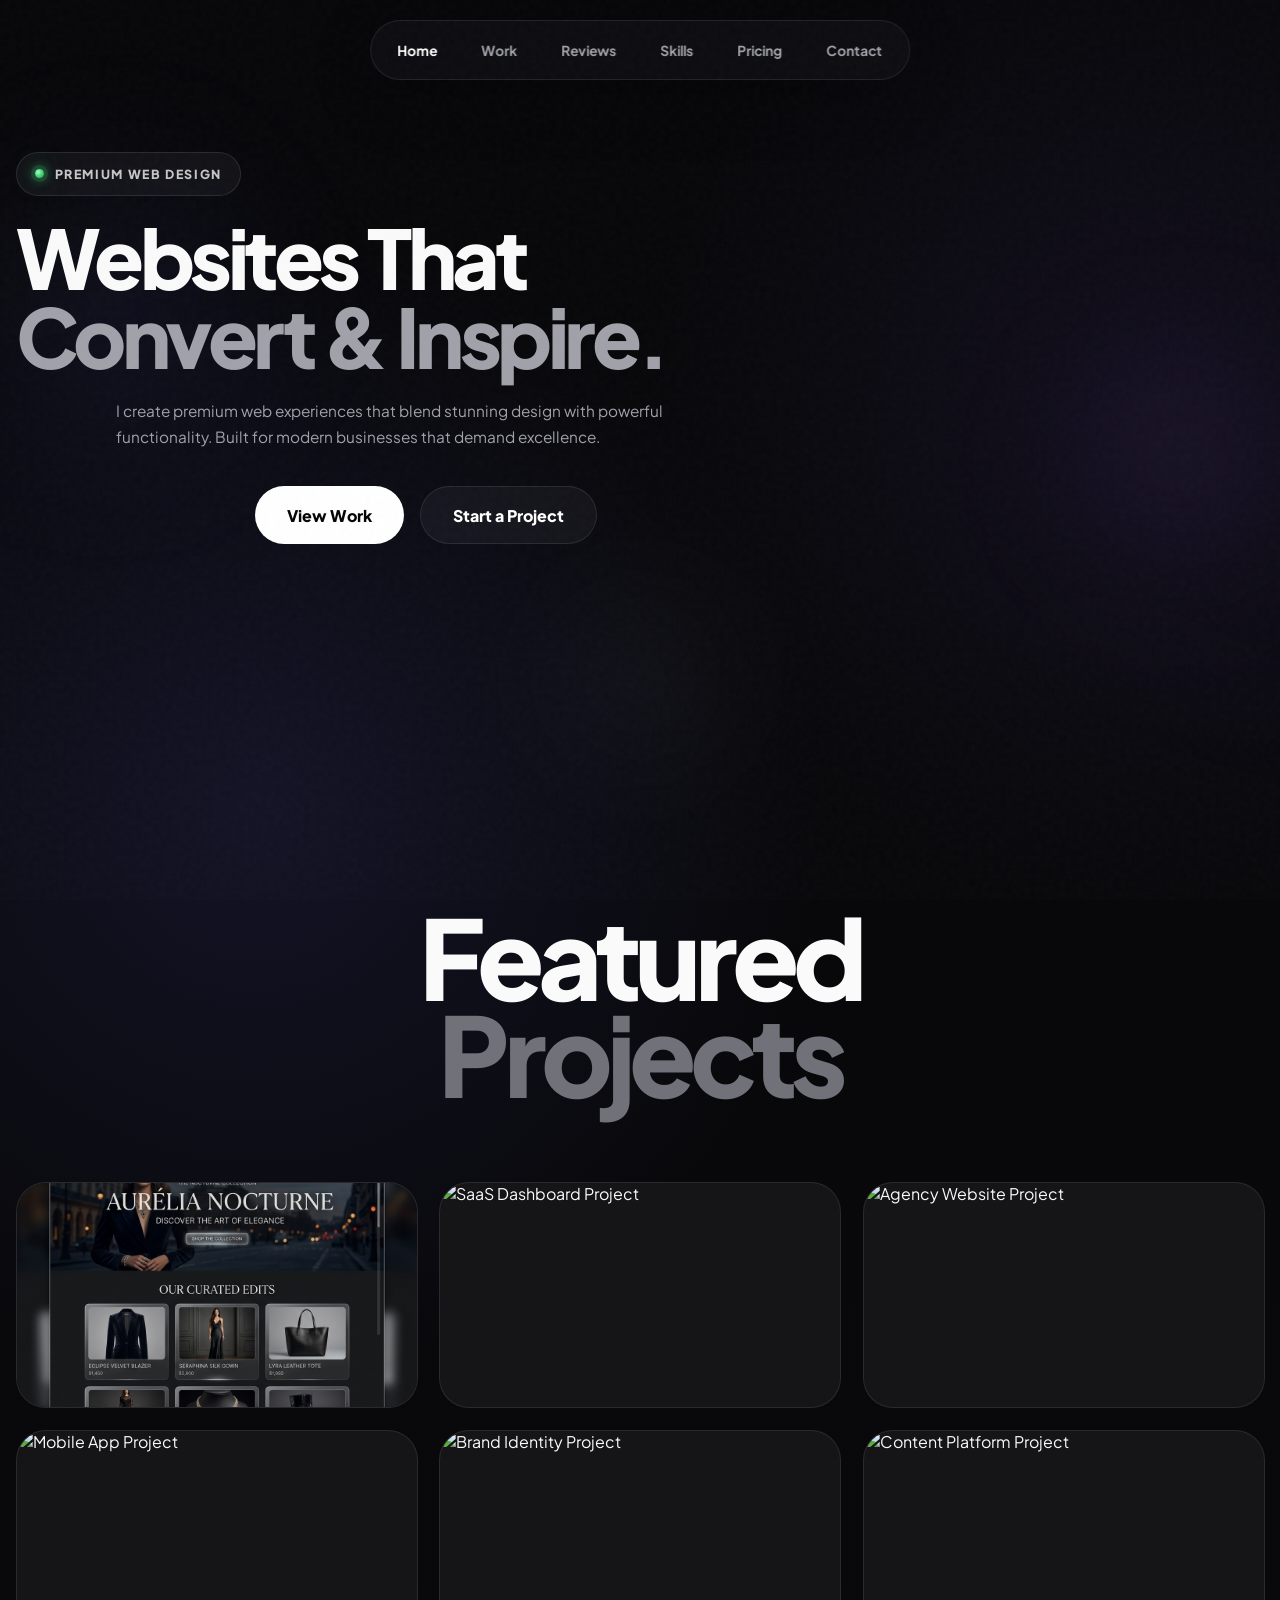
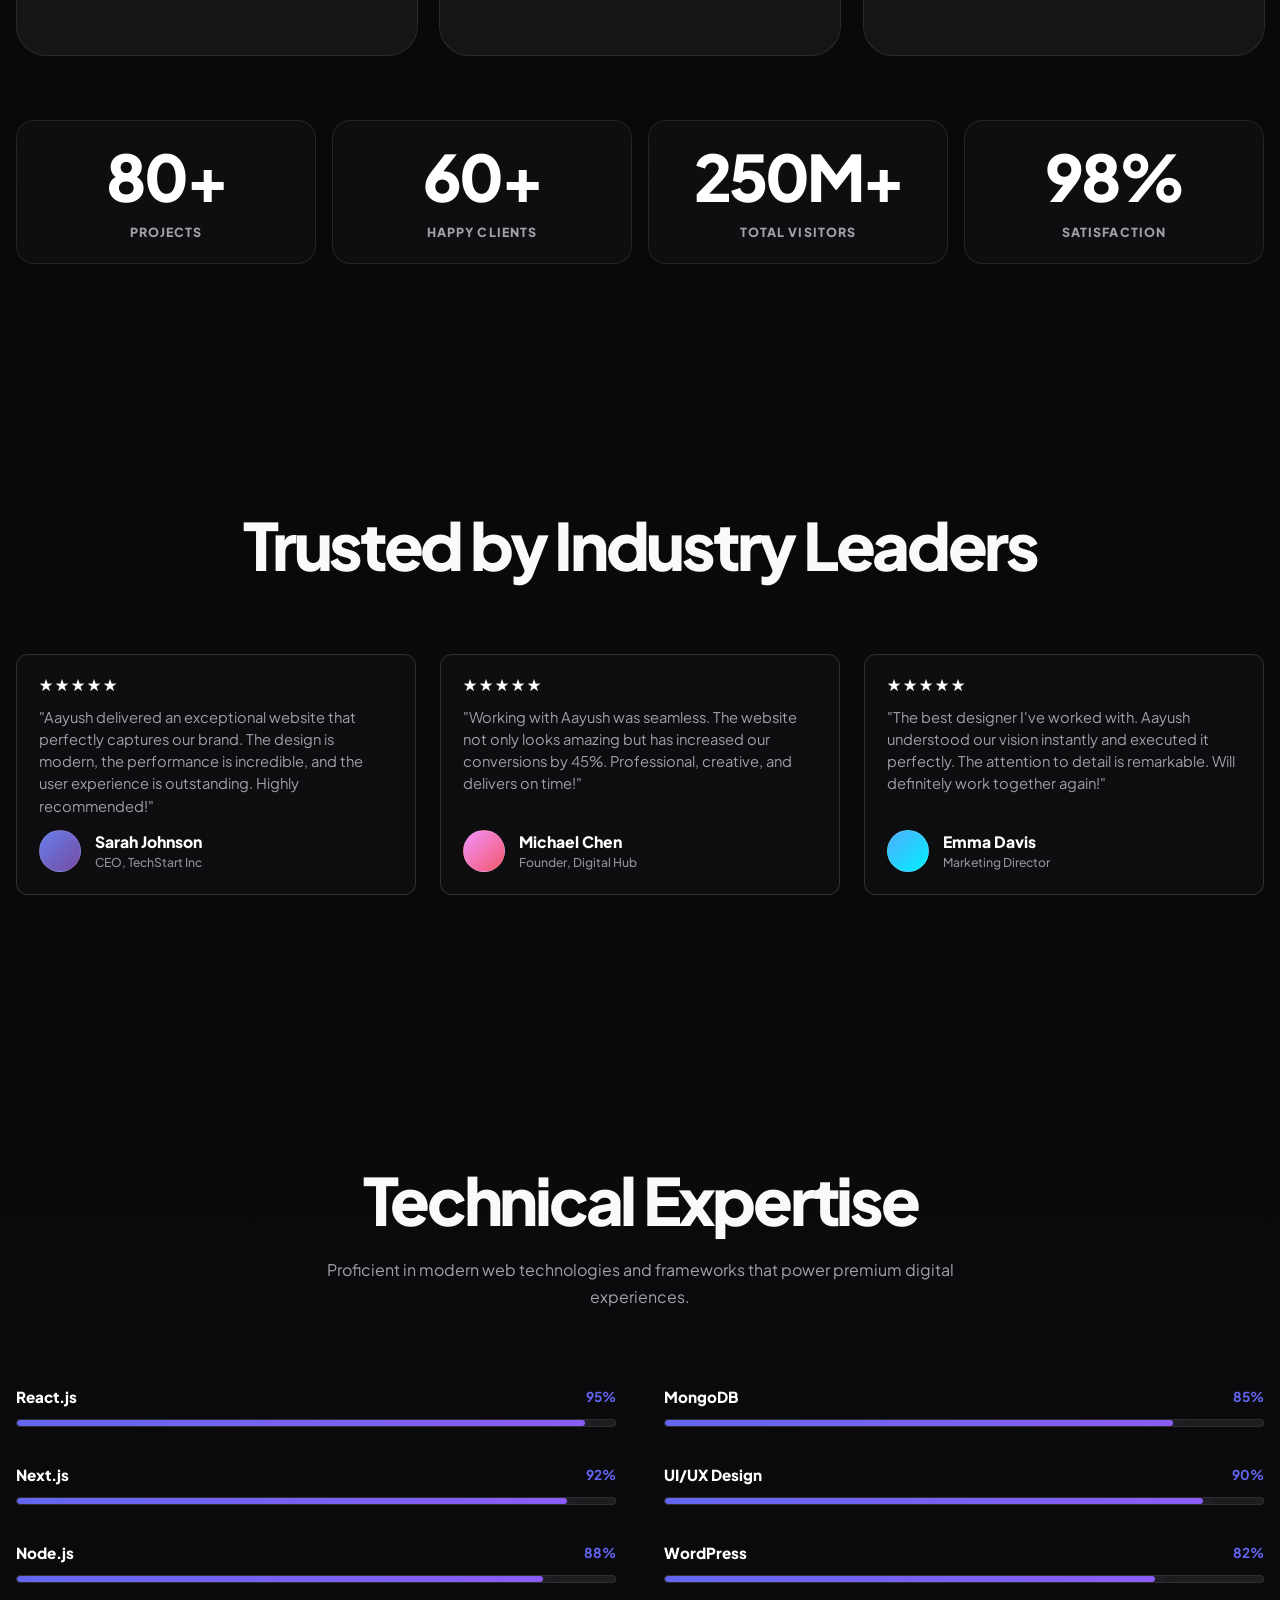
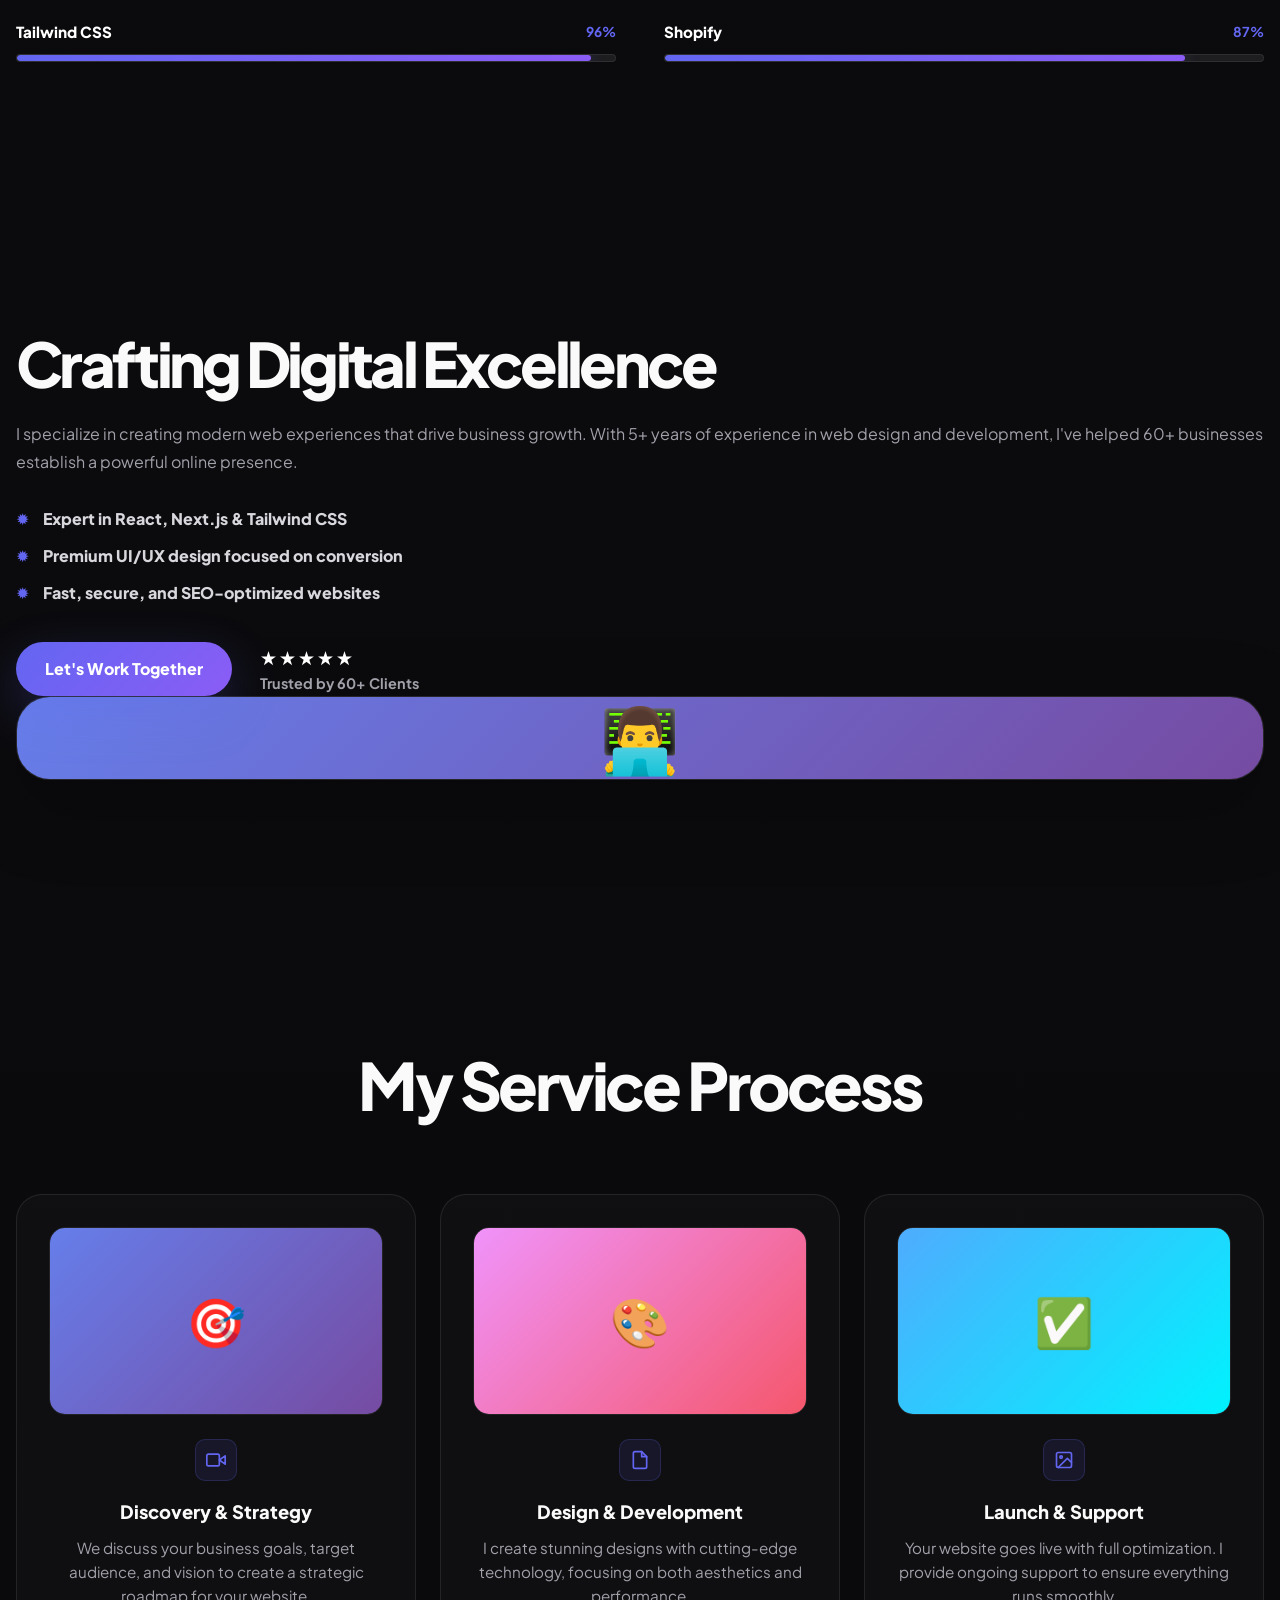
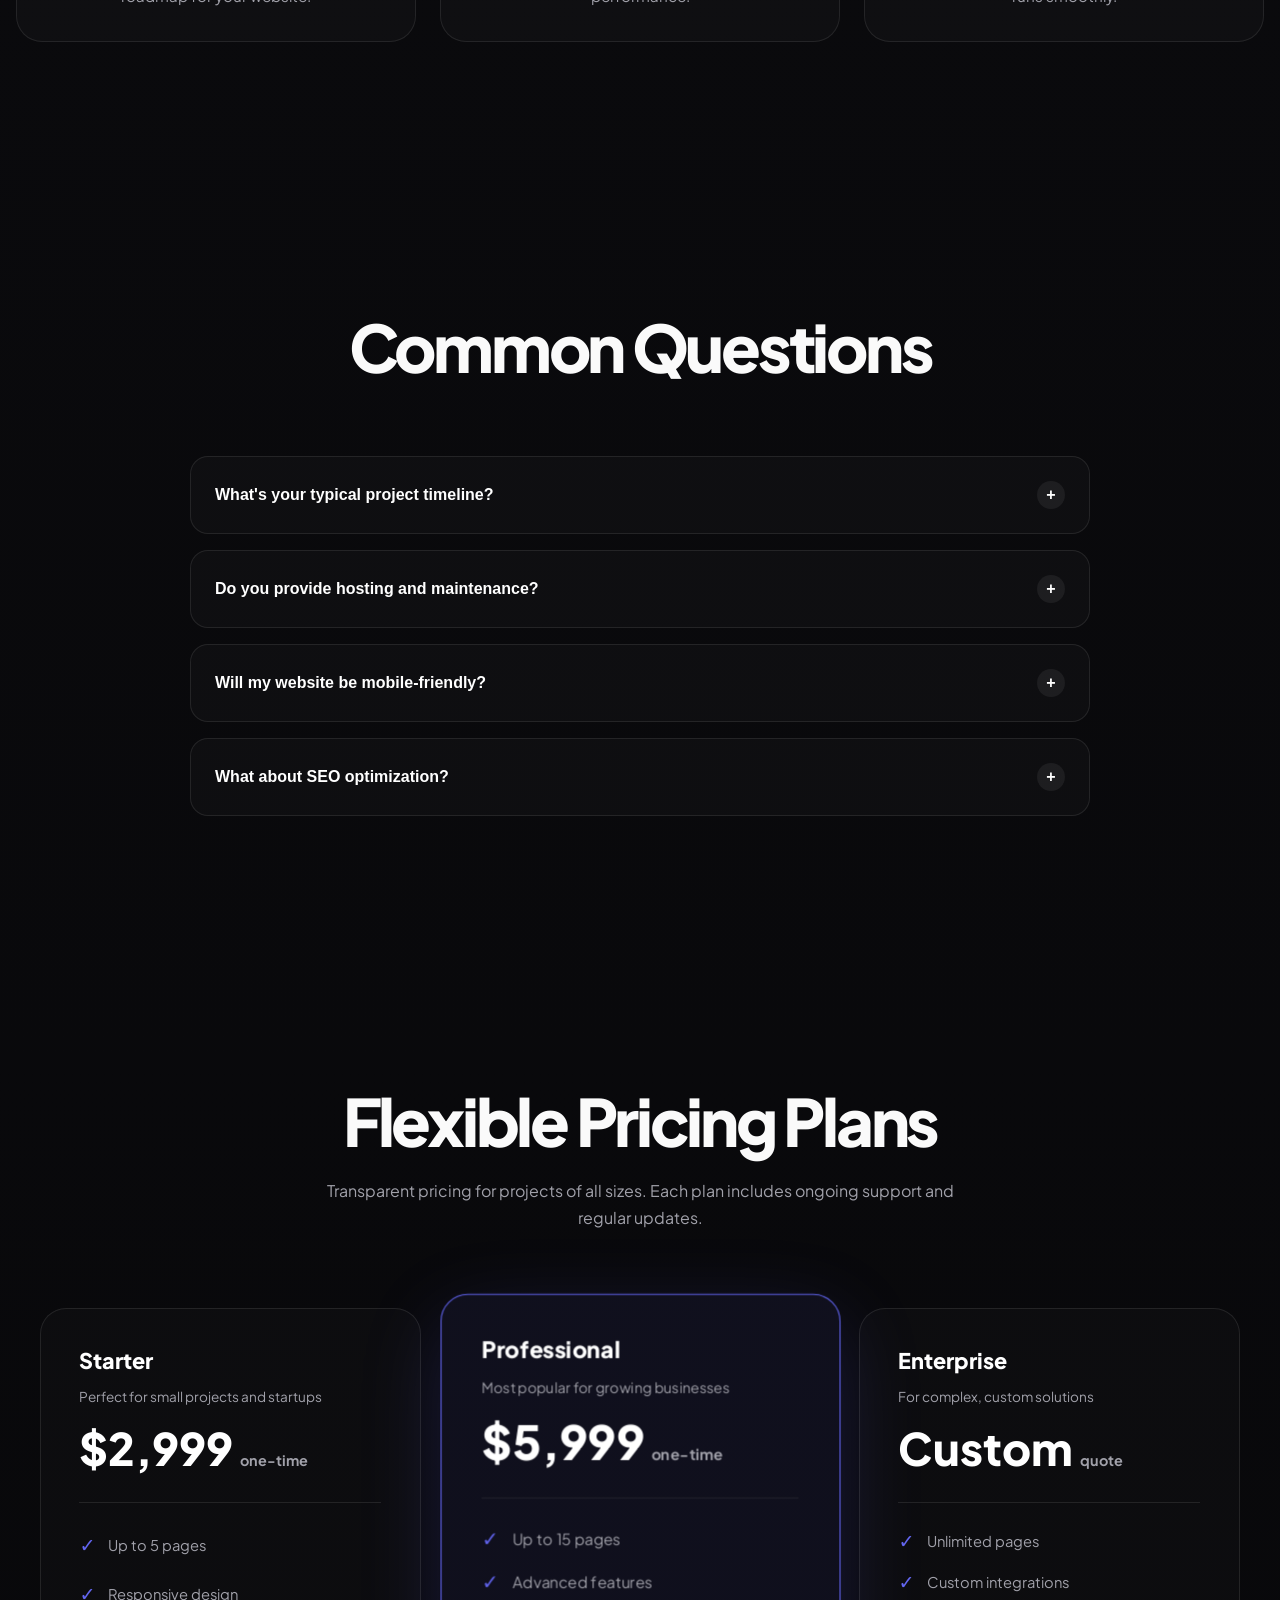
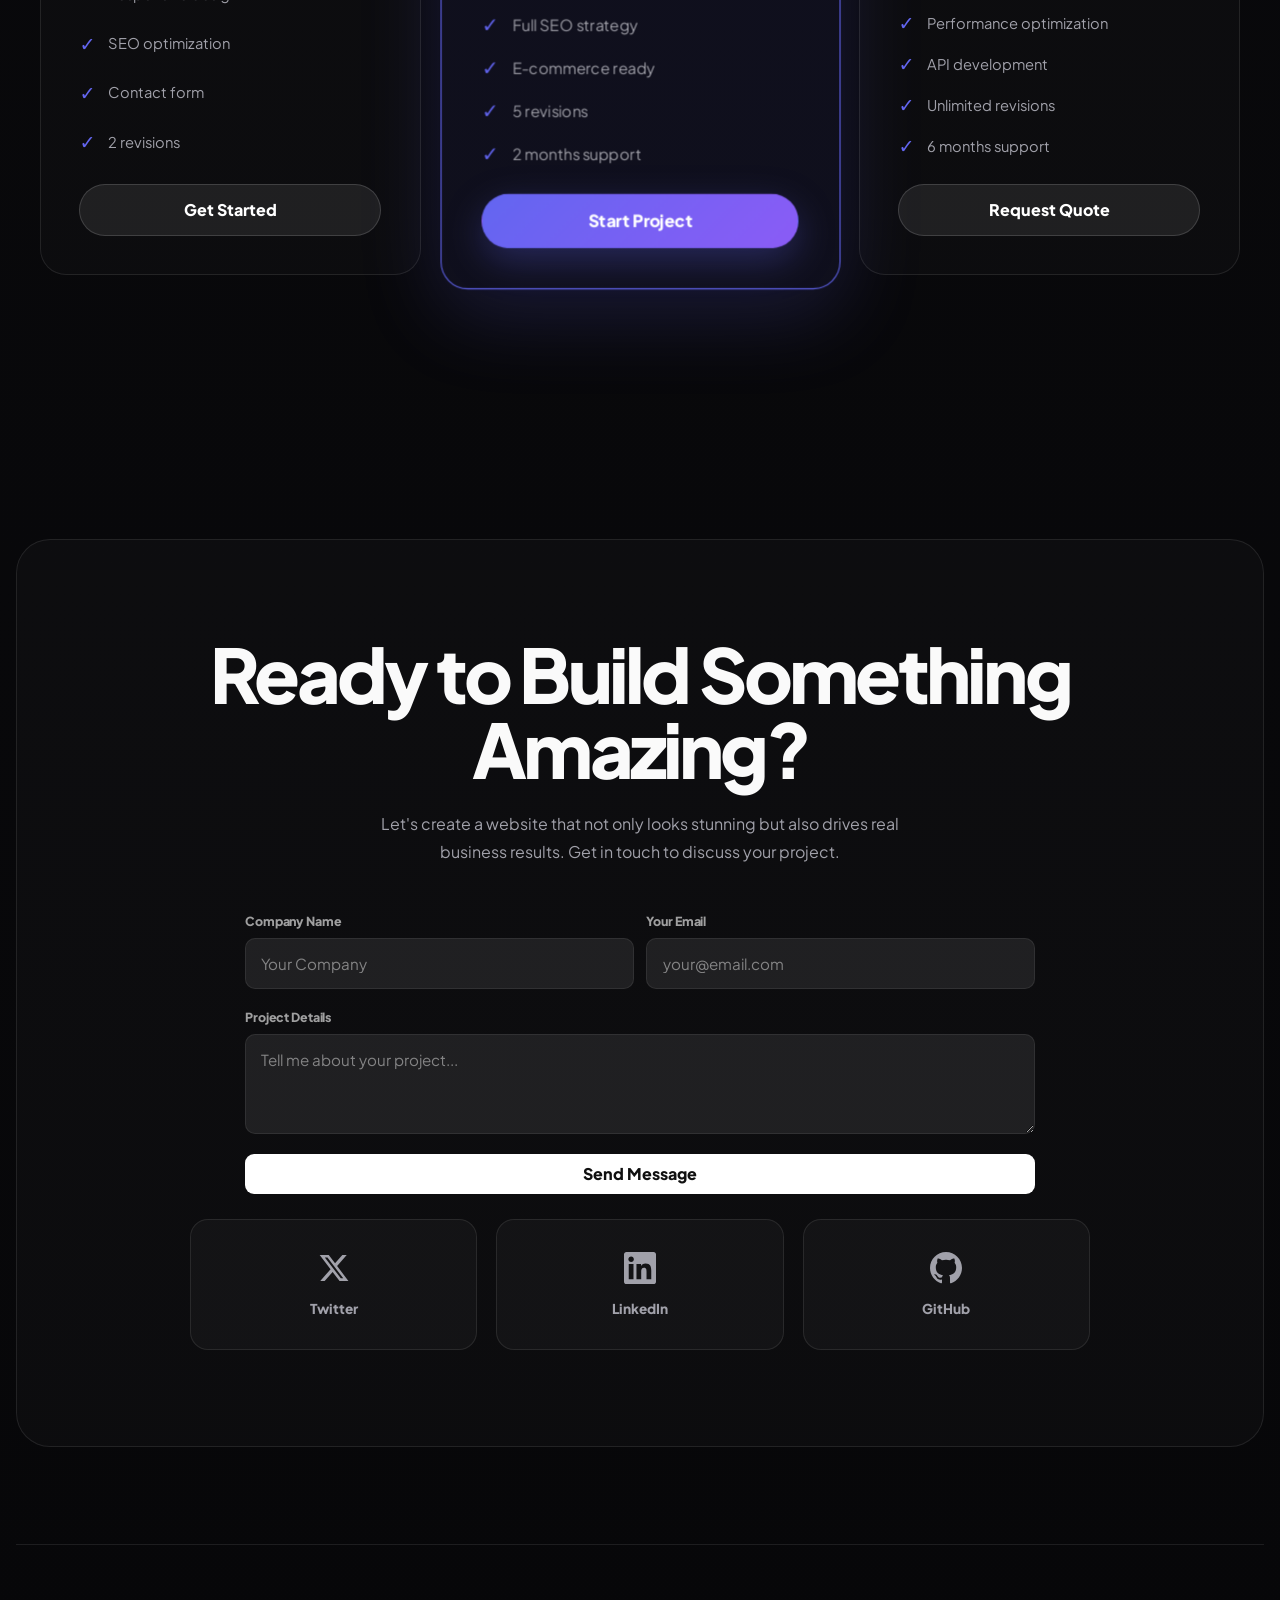
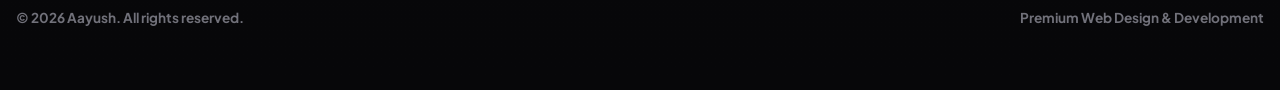
==== commit f95c3f26: "chore: configure static file collection and set up Django admin assets" ====
--- a/index.html
+++ b/index.html
@@ -1952,7 +1952,7 @@
 
           <div class="work-wall">
             <article class="work-card reveal" style="transition-delay: 0ms;">
-              <img src="https://via.placeholder.com/600x400?text=E-Commerce+Platform" alt="E-Commerce Platform Project">
+              <img src="static/images/ecommerce-project.png" alt="E-Commerce Platform Project">
               <div class="work-card-details">
                 <div class="work-card-category">E-Commerce</div>
                 <div class="work-card-title">Online Store Platform</div>
